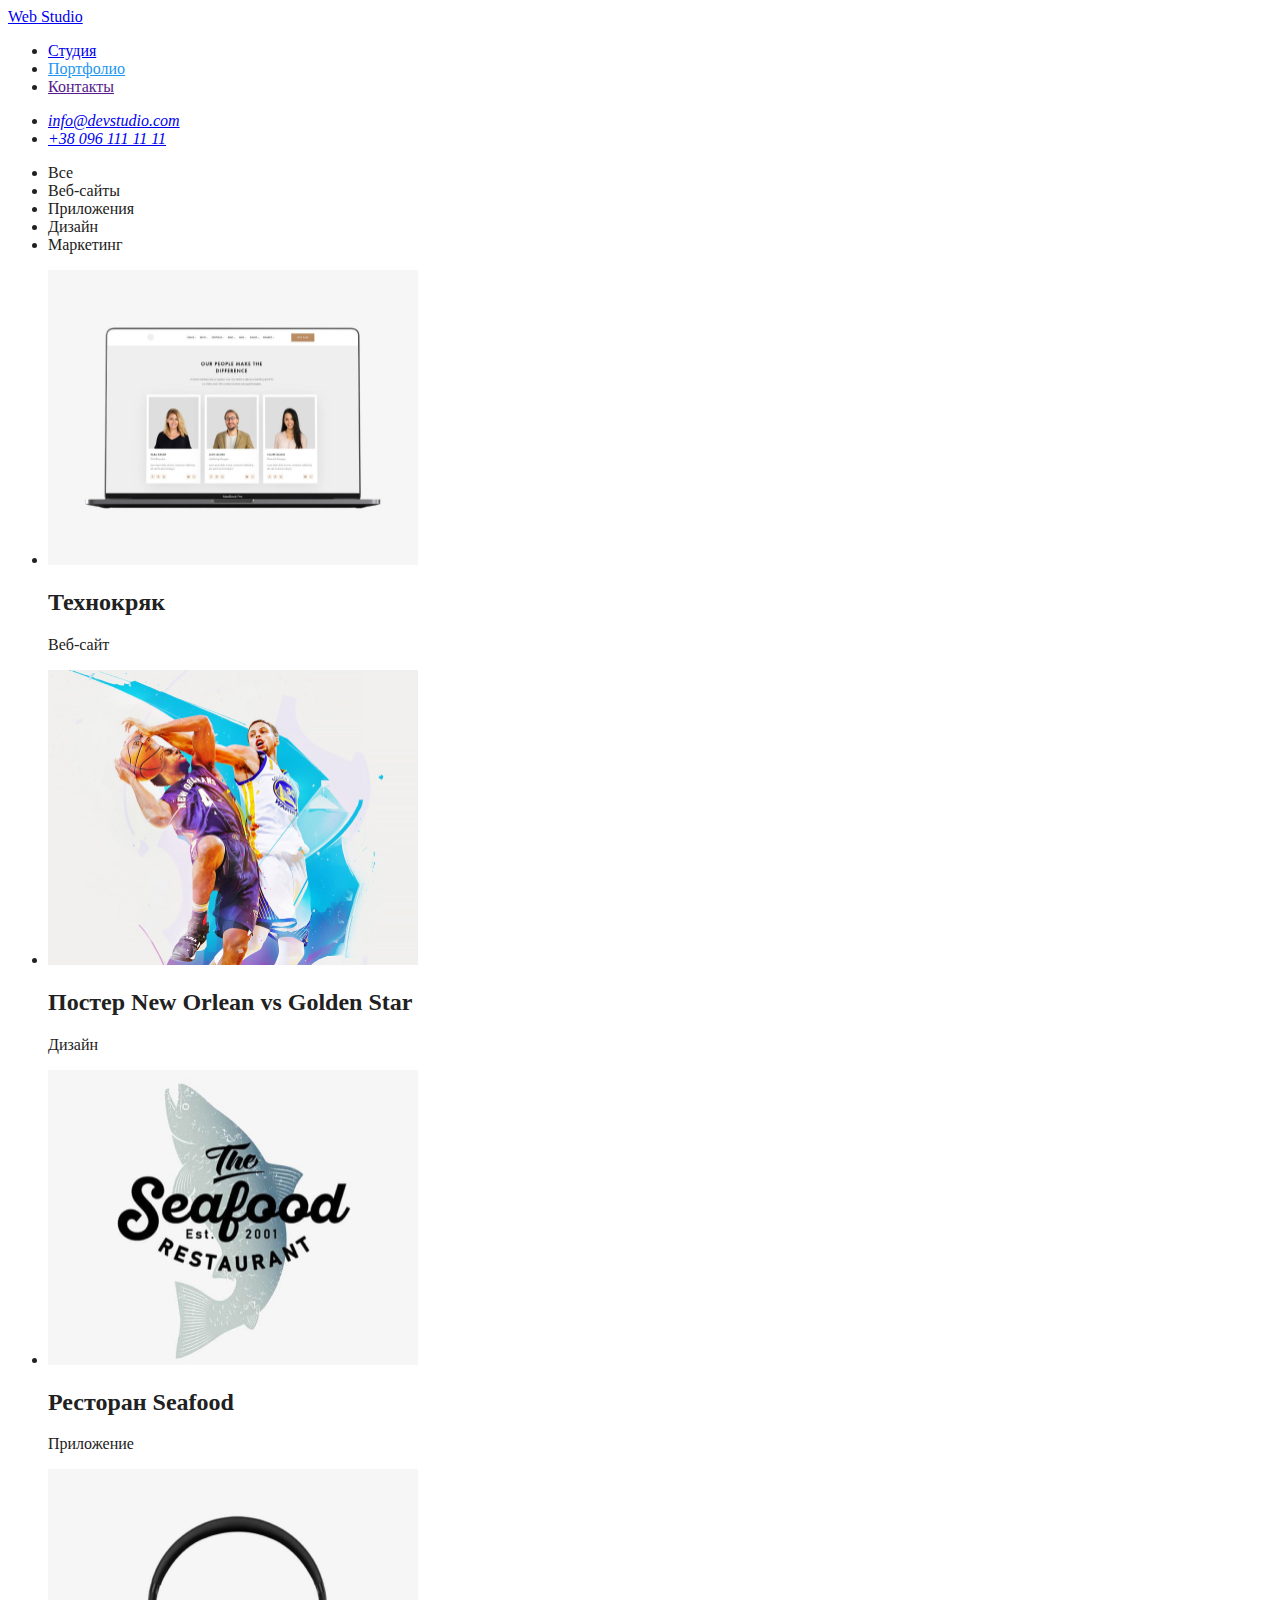
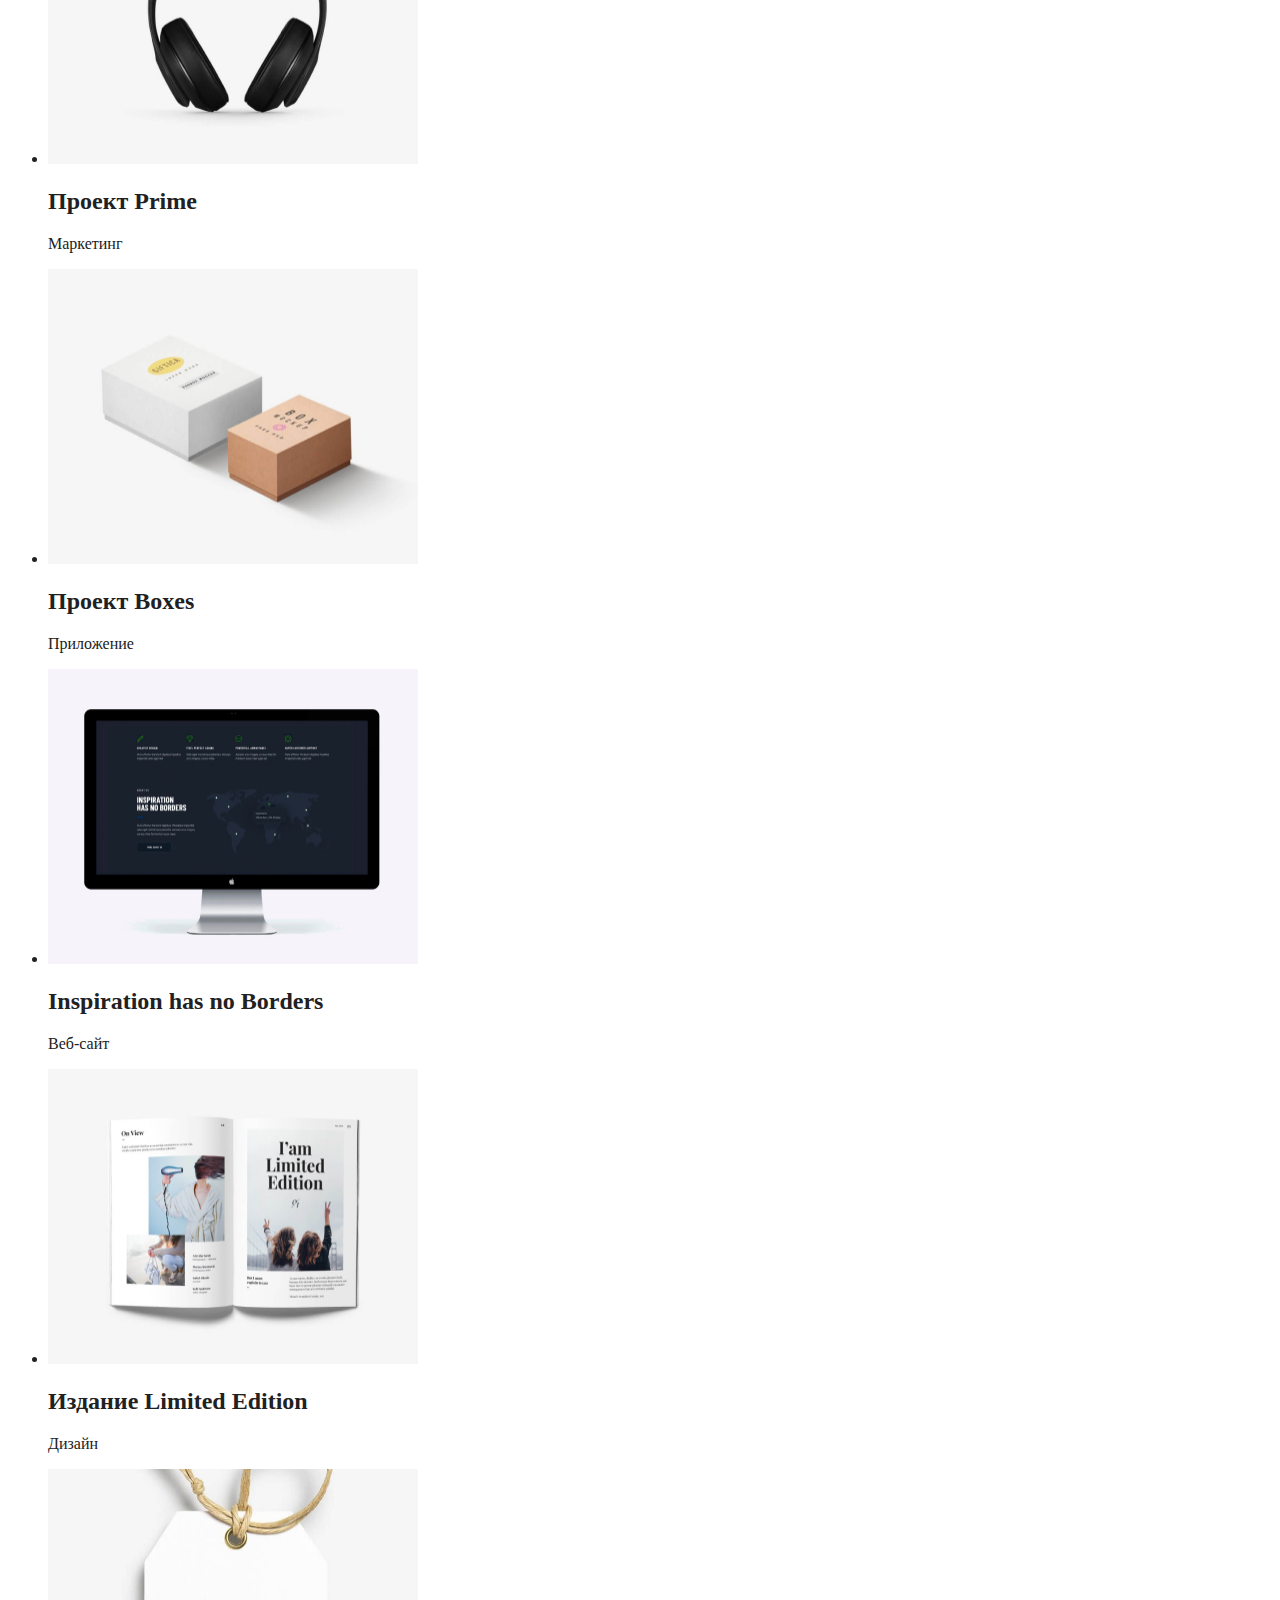
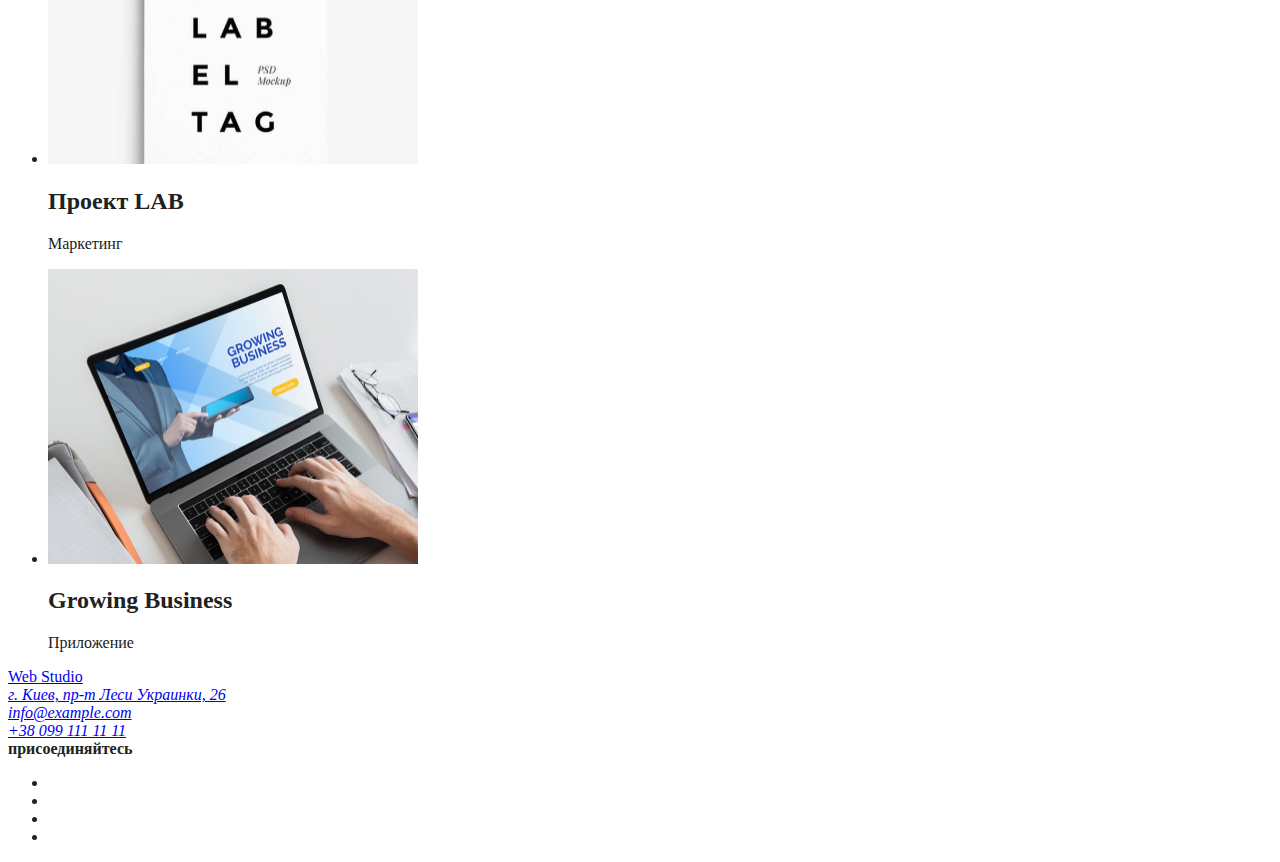
==== portfolio.html @ 93a2eea7 "Внесены изменения в  title head. Определена палитра цветов" ====
<!DOCTYPE html>
<html lang="ru">
  <head>
    <meta charset="UTF-8" />
    <meta name="viewport" content="width=device-width, initial-scale=1.0" />
    <title>Портфолио</title>
    <link rel="stylesheet" href="./css/styles.css" />
  </head>
  <body>
    <!-- Шапка сайта -->
    <header>
      <nav>
        <a href="./index.html" lang="en">Web Studio</a>
        <ul>
          <li>
            <a href="./index.html">Студия</a>
          </li>
          <li>
            <a href="./portfolio.html" class="current">Портфолио</a>
          </li>
          <li>
            <a href="">Контакты</a>
          </li>
        </ul>
      </nav>
      <address>
        <ul>
          <li>
            <a href="mailto:info@devstudio.com">info@devstudio.com</a>
          </li>
          <li>
            <a href="tel:+380961111111">+38 096 111 11 11</a>
          </li>
        </ul>
      </address>
    </header>
    <!-- Оснавная часть -->
    <main>
      <section>
        <!-- Заголовок h1 скрываем с помощью атрибута hidden -->
        <h1 hidden>Портфолио</h1>
        <ul class="button" aria-label="кнопки для сортировки">
          <li class="sort all">Все</li>
          <li class="sort web">Веб-сайты</li>
          <li class="sort app">Приложения</li>
          <li class="sort design">Дизайн</li>
          <li class="sort marketing">Маркетинг</li>
        </ul>
        <ul class="portfolio">
          <li>
            <img
              src="./images/portfolio/project-1.jpg"
              alt="интернет сайт"
              width="370"
              height="295"
            />
            <h2>Технокряк</h2>
            <p>Веб-сайт</p>
          </li>
          <li>
            <img
              src="./images/portfolio/project-2.jpg"
              alt="постер с двумя баскетболистами"
              width="370"
              height="295"
            />
            <h2>Постер <span lang="en">New Orlean vs Golden Star</span></h2>
            <p>Дизайн</p>
          </li>
          <li>
            <img
              src="./images/portfolio/project-3.jpg"
              alt="эмблема ресторана сифуд"
              width="370"
              height="295"
            />
            <h2>Ресторан <span lang="en">Seafood</span></h2>
            <p>Приложение</p>
          </li>
          <li>
            <img
              src="./images/portfolio/project-4.jpg"
              alt="наушники"
              width="370"
              height="295"
            />
            <h2>Проект <span lang="en">Prime</span></h2>
            <p>Маркетинг</p>
          </li>
          <li>
            <img
              src="./images/portfolio/project-5.jpg"
              alt="два разныз коробка"
              width="370"
              height="295"
            />
            <h2>Проект <span lang="en">Boxes</span></h2>
            <p>Приложение</p>
          </li>
          <li>
            <img
              src="./images/portfolio/project-6.jpg"
              alt="монитор с открытой интернет страницей"
              width="370"
              height="295"
            />
            <h2 lang="en">Inspiration has no Borders</h2>
            <p>Веб-сайт</p>
          </li>
          <li>
            <img
              src="./images/portfolio/project-7.jpg"
              alt="открытый журнал"
              width="370"
              height="295"
            />
            <h2>Издание <span lang="en">Limited Edition</span></h2>
            <p>Дизайн</p>
          </li>
          <li>
            <img
              src="./images/portfolio/project-8.jpg"
              alt="фирменная бирка"
              width="370"
              height="295"
            />
            <h2>Проект <span lang="en">LAB</span></h2>
            <p>Маркетинг</p>
          </li>
          <li>
            <img
              src="./images/portfolio/project-9.jpg"
              alt="пользователь просматривает веб-страницу на ноутбуке"
              width="370"
              height="295"
            />
            <h2 lang="en">Growing Business</h2>
            <p>Приложение</p>
          </li>
        </ul>
      </section>
    </main>
    <!-- Подвал сайта -->
    <footer>
      <!-- Контакты, div для дальнейшей стилизации-->
      <div>
        <a href="./index.html" lang="en">Web Studio</a>
        <address>
          <a href="https://goo.gl/maps/9TEdyr7UyNeiwYUK7" target="_blank"
            >г. Киев, пр-т Леси Украинки, 26</a
          ><br />
          <a href="mailto:info@example.com">info@example.com</a><br />
          <a href="tel:+380991111111">+38 099 111 11 11</a>
        </address>
      </div>
      <!-- Социальные сети, div для дальнейшей стилизации -->
      <div>
        <b>присоединяйтесь</b>
        <ul>
          <li>
            <a href="" target="_blank" aria-label="иконка инстаграма"></a>
          </li>
          <li>
            <a href="" target="_blank" aria-label="иконка твитера"></a>
          </li>
          <li>
            <a href="" target="_blank" aria-label="иконка фейсбука"></a>
          </li>
          <li>
            <a href="" target="_blank" aria-label="иконка ликедина"></a>
          </li>
        </ul>
      </div>
    </footer>
  </body>
</html>
---- css/styles.css ----
/* Основной цвет текста color: #212121; */
/* Главный цвет фона   background: #ffffff;*/
/* Цвет акцента фона  background: #2196f3;*/
/* Вторичный цвет текста1 color: #757575;*/
/* Цвет акцента текста  color: #ffffff;
color: #2196f3;*/
/* Цвет акцента текста  color: #ffffff;*/
:root {
  --main-text-color: #212121;
  --main-write-color: #ffffff;
  --text-color: #757575;
  --hover-color: #2196f3;
}

/*  цвет logo color: #000000; */
/* Вторичный цвет фона background: #f5f4fa; 
    цвет наведения background: rgba(47, 48, 58, 0.8); */
/* Цвет вторичный в футере rgba(255, 255, 255, 0.6);
футер background: #2F303A; */

body {
  color: var(--main-text-color);
  background-color: var(--main-write-color);
}
/* ul {
  list-style: none;
}
a {
  text-decoration: none;
} */
/* Эффект подсветки текущей страницы в навигации */
/* Потом переписать с другими классами для перебивки специфичности */
.current {
  color: var(--hover-color);
}
/* Стили для index.html */

/* Стили для portfolio.html */
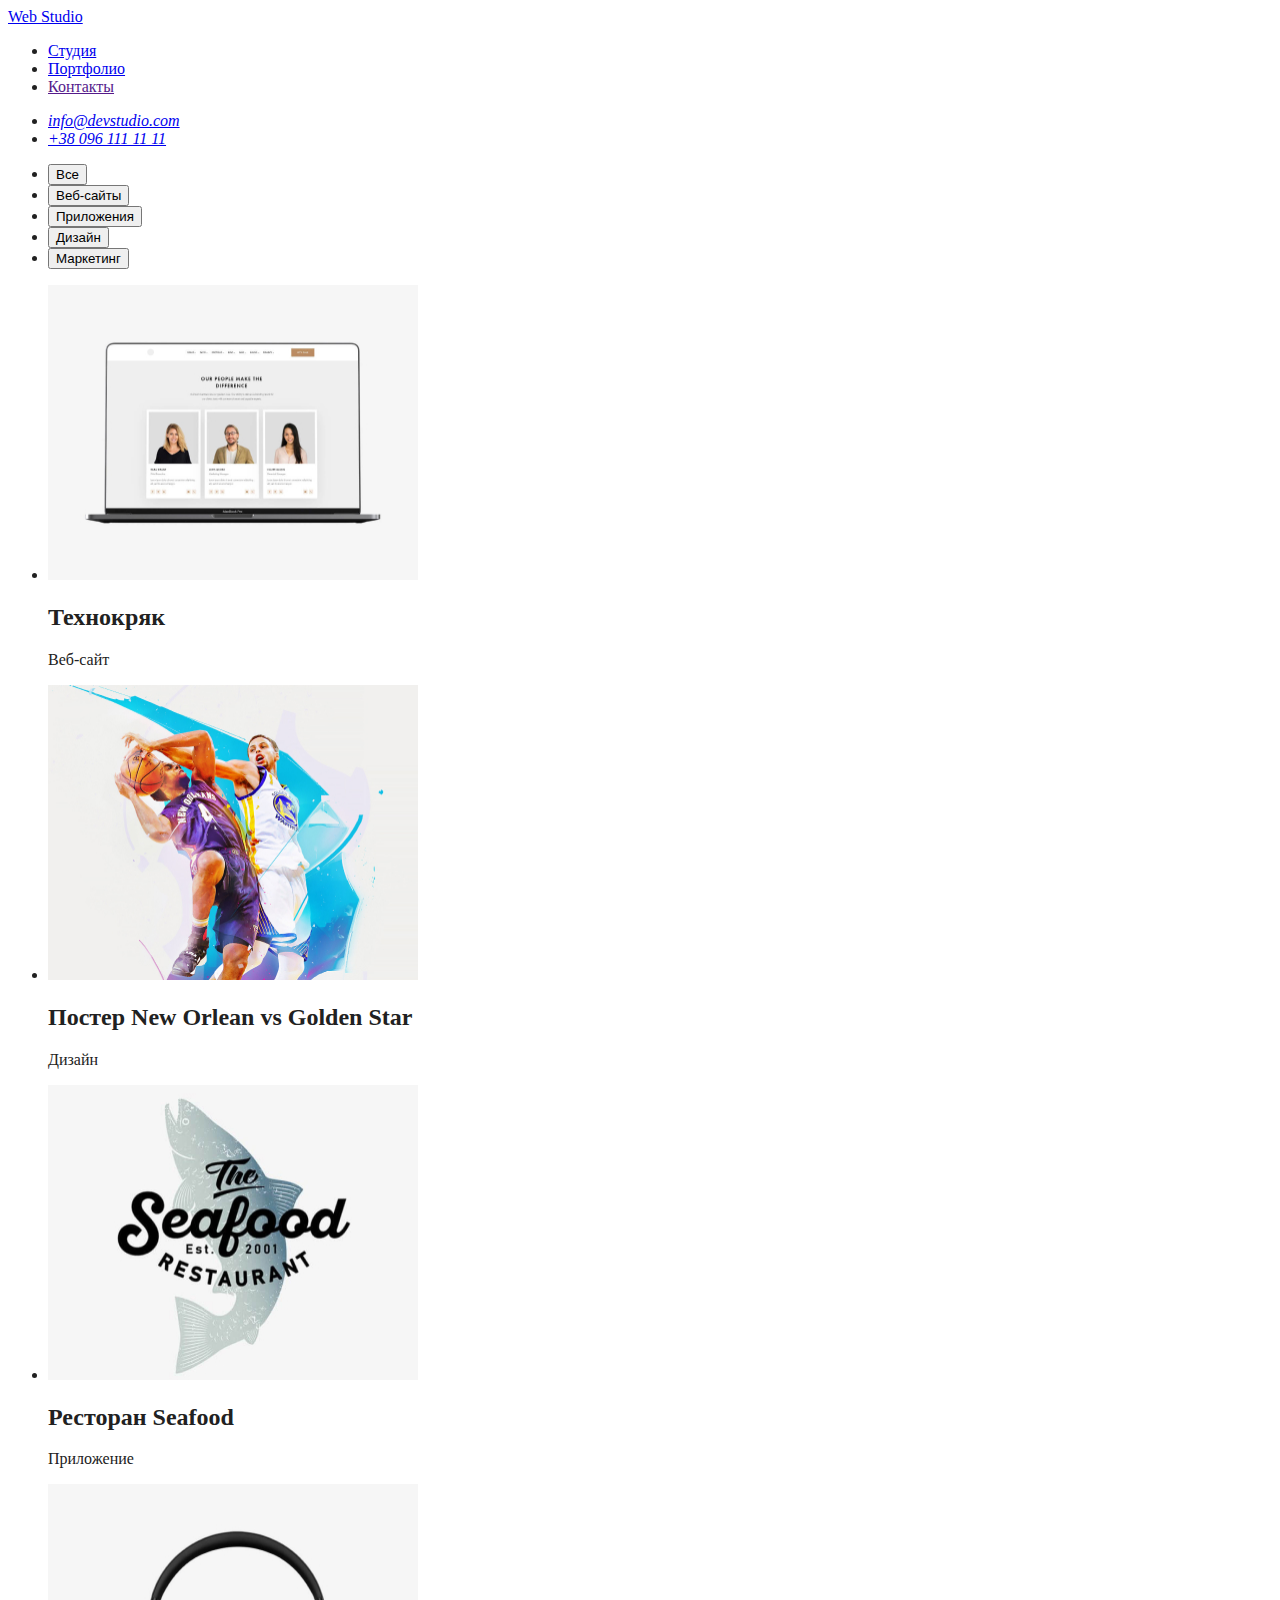
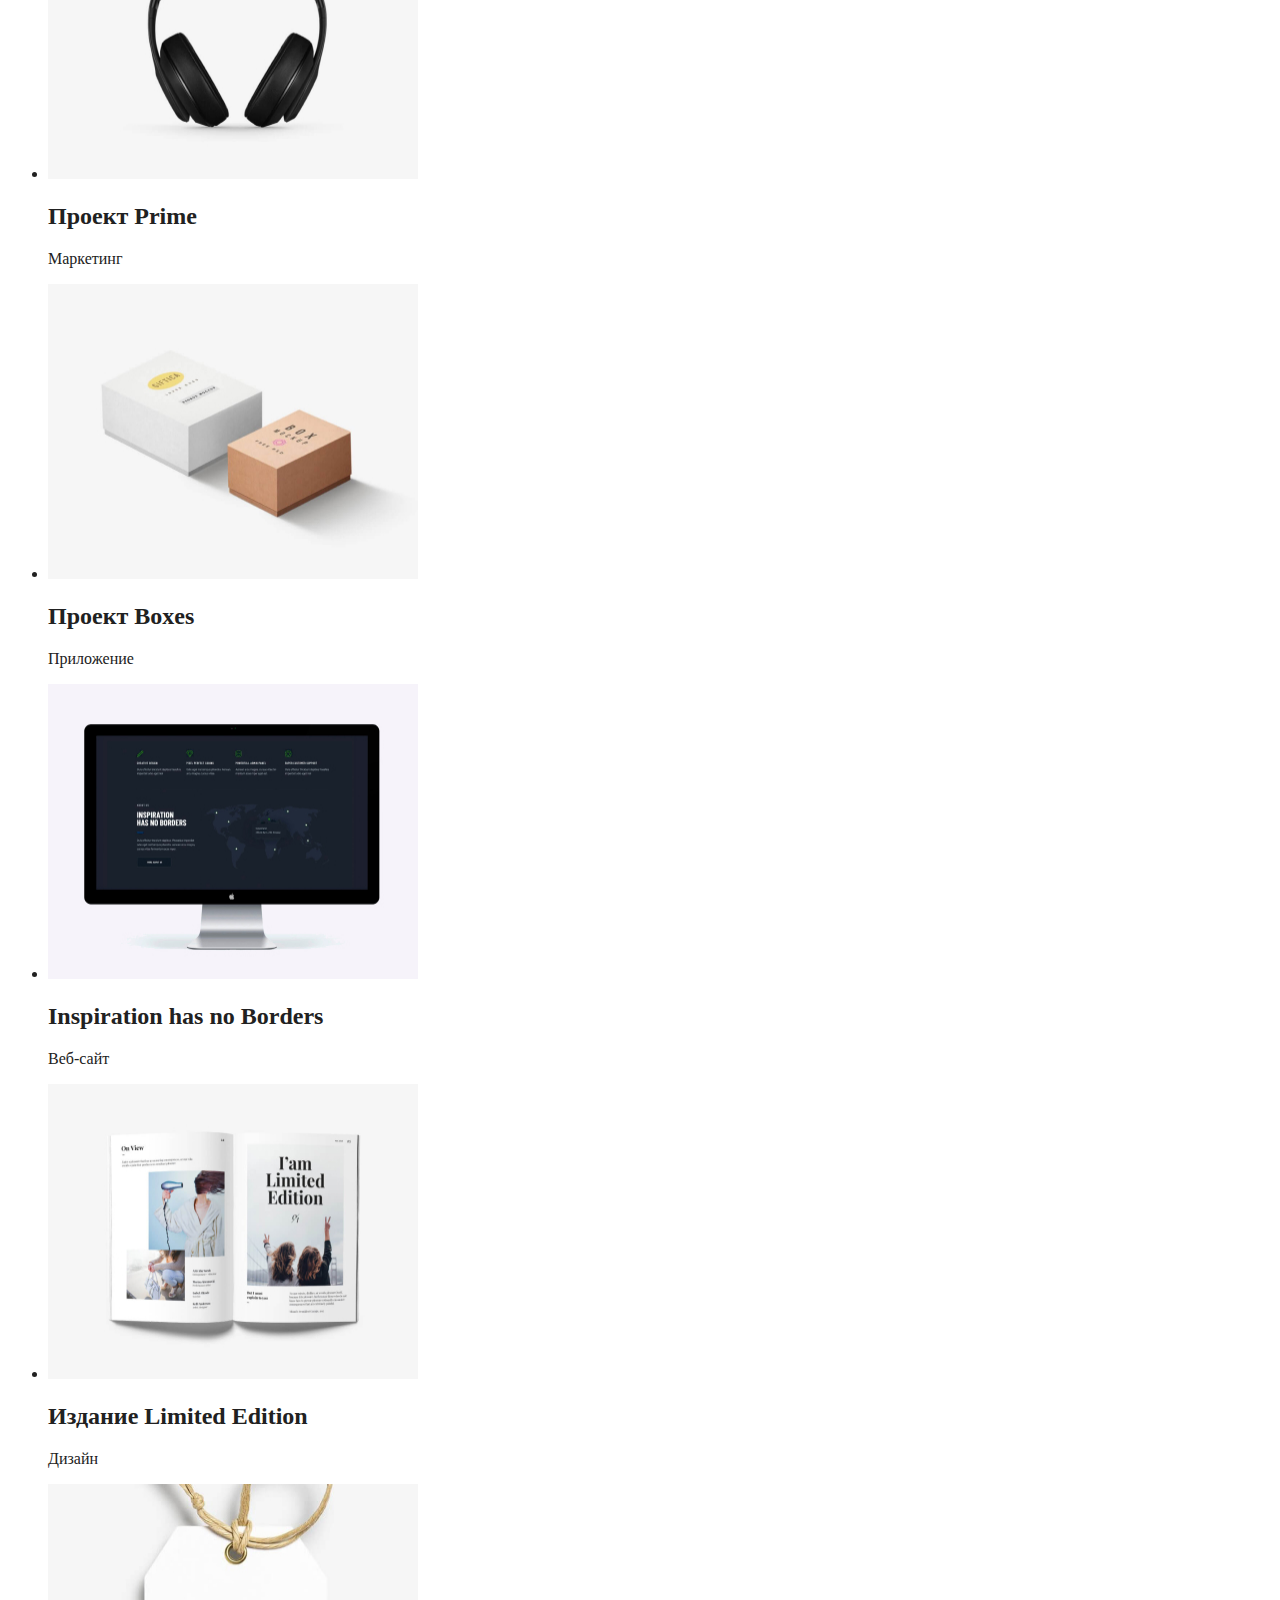
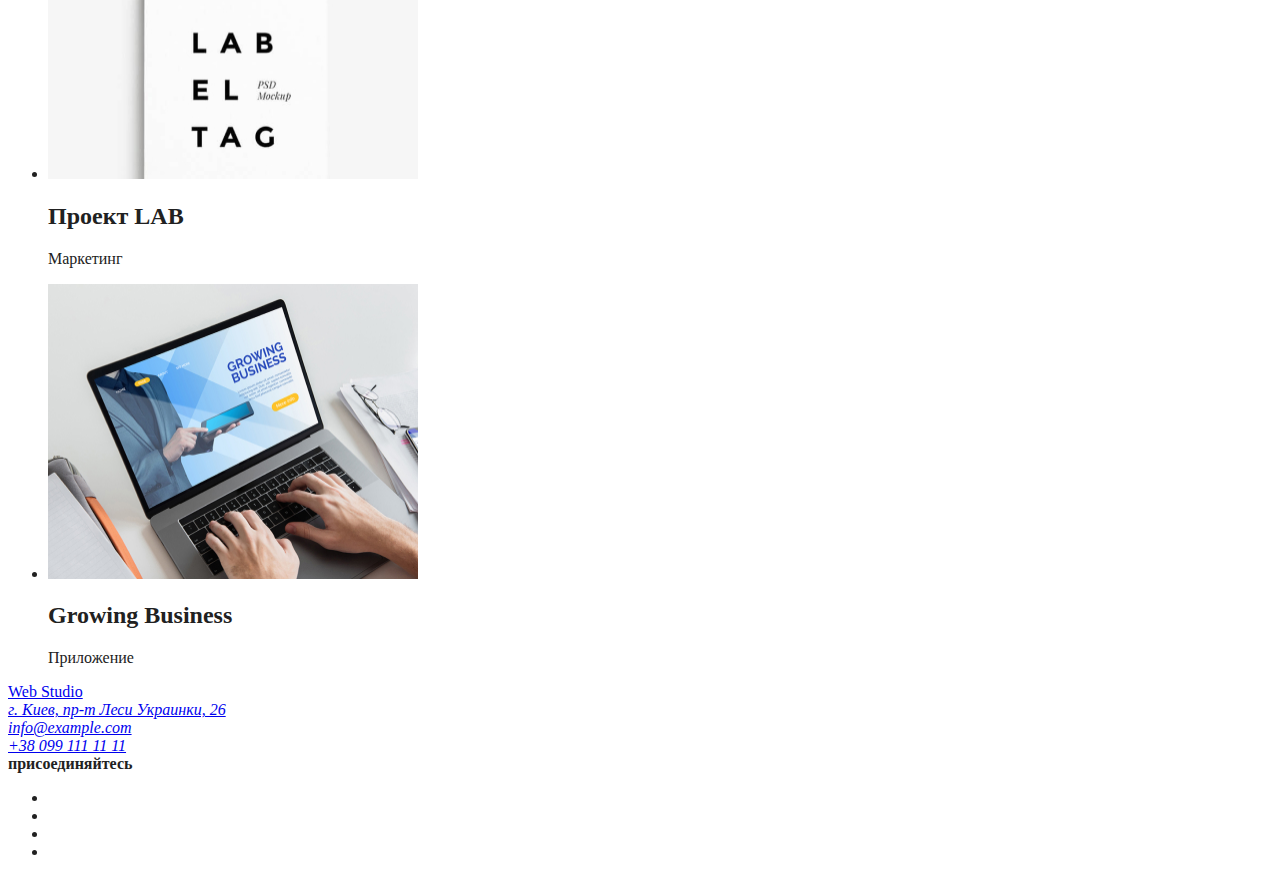
==== commit cb8908df: "Добавлены классы в Портфолио" ====
--- a/portfolio.html
+++ b/portfolio.html
@@ -39,105 +39,121 @@
       <section>
         <!-- Заголовок h1 скрываем с помощью атрибута hidden -->
         <h1 hidden>Портфолио</h1>
-        <ul class="button" aria-label="кнопки для сортировки">
-          <li class="sort all">Все</li>
-          <li class="sort web">Веб-сайты</li>
-          <li class="sort app">Приложения</li>
-          <li class="sort design">Дизайн</li>
-          <li class="sort marketing">Маркетинг</li>
-        </ul>
-        <ul class="portfolio">
-          <li>
-            <img
-              src="./images/portfolio/project-1.jpg"
-              alt="интернет сайт"
-              width="370"
-              height="295"
-            />
-            <h2>Технокряк</h2>
-            <p>Веб-сайт</p>
-          </li>
-          <li>
-            <img
-              src="./images/portfolio/project-2.jpg"
-              alt="постер с двумя баскетболистами"
-              width="370"
-              height="295"
-            />
-            <h2>Постер <span lang="en">New Orlean vs Golden Star</span></h2>
-            <p>Дизайн</p>
-          </li>
-          <li>
-            <img
-              src="./images/portfolio/project-3.jpg"
-              alt="эмблема ресторана сифуд"
-              width="370"
-              height="295"
-            />
-            <h2>Ресторан <span lang="en">Seafood</span></h2>
-            <p>Приложение</p>
-          </li>
-          <li>
-            <img
-              src="./images/portfolio/project-4.jpg"
-              alt="наушники"
-              width="370"
-              height="295"
-            />
-            <h2>Проект <span lang="en">Prime</span></h2>
-            <p>Маркетинг</p>
-          </li>
-          <li>
-            <img
-              src="./images/portfolio/project-5.jpg"
-              alt="два разныз коробка"
-              width="370"
-              height="295"
-            />
-            <h2>Проект <span lang="en">Boxes</span></h2>
-            <p>Приложение</p>
-          </li>
-          <li>
-            <img
-              src="./images/portfolio/project-6.jpg"
-              alt="монитор с открытой интернет страницей"
-              width="370"
-              height="295"
-            />
-            <h2 lang="en">Inspiration has no Borders</h2>
-            <p>Веб-сайт</p>
-          </li>
-          <li>
-            <img
-              src="./images/portfolio/project-7.jpg"
-              alt="открытый журнал"
-              width="370"
-              height="295"
-            />
-            <h2>Издание <span lang="en">Limited Edition</span></h2>
-            <p>Дизайн</p>
-          </li>
-          <li>
-            <img
-              src="./images/portfolio/project-8.jpg"
-              alt="фирменная бирка"
-              width="370"
-              height="295"
-            />
-            <h2>Проект <span lang="en">LAB</span></h2>
-            <p>Маркетинг</p>
-          </li>
-          <li>
-            <img
-              src="./images/portfolio/project-9.jpg"
-              alt="пользователь просматривает веб-страницу на ноутбуке"
-              width="370"
-              height="295"
-            />
-            <h2 lang="en">Growing Business</h2>
-            <p>Приложение</p>
-          </li>
-        </ul>
+        <div class="button">
+          <ul>
+            <li class="button-all"><button>Все</button></li>
+            <li class="button-web"><button>Веб-сайты</button></li>
+            <li class="button-app"><button>Приложения</button></li>
+            <li class="button-design"><button>Дизайн</button></li>
+            <li class="button-marketing"><button>Маркетинг</button></li>
+          </ul>
+        </div>
+        <div class="portfolio">
+          <ul>
+            <li>
+              <img
+                src="./images/portfolio/project-1.jpg"
+                alt="интернет сайт"
+                width="370"
+                height="295"
+              />
+              <h2 class="portfolio-name">Технокряк</h2>
+              <p class="portfolio-web">Веб-сайт</p>
+            </li>
+            <li>
+              <img
+                src="./images/portfolio/project-2.jpg"
+                alt="постер с двумя баскетболистами"
+                width="370"
+                height="295"
+              />
+              <h2 class="portfolio-name">
+                Постер <span lang="en">New Orlean vs Golden Star</span>
+              </h2>
+              <p class="portfolio-design">Дизайн</p>
+            </li>
+            <li>
+              <img
+                src="./images/portfolio/project-3.jpg"
+                alt="эмблема ресторана сифуд"
+                width="370"
+                height="295"
+              />
+              <h2 class="portfolio-name">
+                Ресторан <span lang="en">Seafood</span>
+              </h2>
+              <p class="portfolio-app">Приложение</p>
+            </li>
+            <li>
+              <img
+                src="./images/portfolio/project-4.jpg"
+                alt="наушники"
+                width="370"
+                height="295"
+              />
+              <h2 class="portfolio-name">
+                Проект <span lang="en">Prime</span>
+              </h2>
+              <p class="portfolio-marketing">Маркетинг</p>
+            </li>
+            <li>
+              <img
+                src="./images/portfolio/project-5.jpg"
+                alt="два разныз коробка"
+                width="370"
+                height="295"
+              />
+              <h2 class="portfolio-name">
+                Проект <span lang="en">Boxes</span>
+              </h2>
+              <p class="portfolio-app">Приложение</p>
+            </li>
+            <li>
+              <img
+                src="./images/portfolio/project-6.jpg"
+                alt="монитор с открытой интернет страницей"
+                width="370"
+                height="295"
+              />
+              <h2 lang="en" class="portfolio-name">
+                Inspiration has no Borders
+              </h2>
+              <p class="portfolio-web">Веб-сайт</p>
+            </li>
+            <li>
+              <img
+                src="./images/portfolio/project-7.jpg"
+                alt="открытый журнал"
+                width="370"
+                height="295"
+              />
+              <h2 class="portfolio-name">
+                Издание <span lang="en">Limited Edition</span>
+              </h2>
+              <p class="portfolio-design">Дизайн</p>
+            </li>
+            <li>
+              <img
+                src="./images/portfolio/project-8.jpg"
+                alt="фирменная бирка"
+                width="370"
+                height="295"
+              />
+              <h2 class="portfolio-name">Проект <span lang="en">LAB</span></h2>
+              <p class="portfolio-marketing">Маркетинг</p>
+            </li>
+            <li>
+              <img
+                src="./images/portfolio/project-9.jpg"
+                alt="пользователь просматривает веб-страницу на ноутбуке"
+                width="370"
+                height="295"
+              />
+              <h2 lang="en" class="portfolio-name">Growing Business</h2>
+              <p class="portfolio-app">Приложение</p>
+            </li>
+          </ul>
+        </div>
       </section>
     </main>
     <!-- Подвал сайта -->
--- a/css/styles.css
+++ b/css/styles.css
@@ -19,8 +19,8 @@
 футер background: #2F303A; */
 
 body {
+  background-color: var(--main-write-color);
   color: var(--main-text-color);
-  background-color: var(--main-write-color);
 }
 /* ul {
   list-style: none;
@@ -28,11 +28,52 @@
 a {
   text-decoration: none;
 } */
-/* Эффект подсветки текущей страницы в навигации */
-/* Потом переписать с другими классами для перебивки специфичности */
-.current {
+
+/*                                     Шапка сайта */
+
+/* "Эффект присутствия на странице */
+.nav-link.current {
   color: var(--hover-color);
 }
-/* Стили для index.html */
+/* Accent эффект */
+.nav-link:hover,
+.nav-link:focus {
+  color: var(--hover-color);
+}
+/* Логотип */
+.logo-web {
+  color: #2196f3;
+}
+.black-studio {
+  color: #000000;
+}
+/* Текст */
+.nav-link {
+  color: var(--main-text-color);
+}
 
-/* Стили для portfolio.html */
+.contakt-link:hover,
+.contakt-link:focus {
+  color: var(--hover-color);
+}
+.contakt-link {
+  color: var(--text-color);
+}
+/*                                  Подвал сайта */
+
+.footer {
+  background-color: #2f303a;
+}
+.white-studio {
+  color: #ffffff;
+}
+.address-link {
+  color: var(--main-write-color);
+}
+.address-mail,
+.address-tel {
+  color: rgba(255, 255, 255, 0.6);
+}
+.footer-join-link {
+  color: var(--main-write-color);
+}
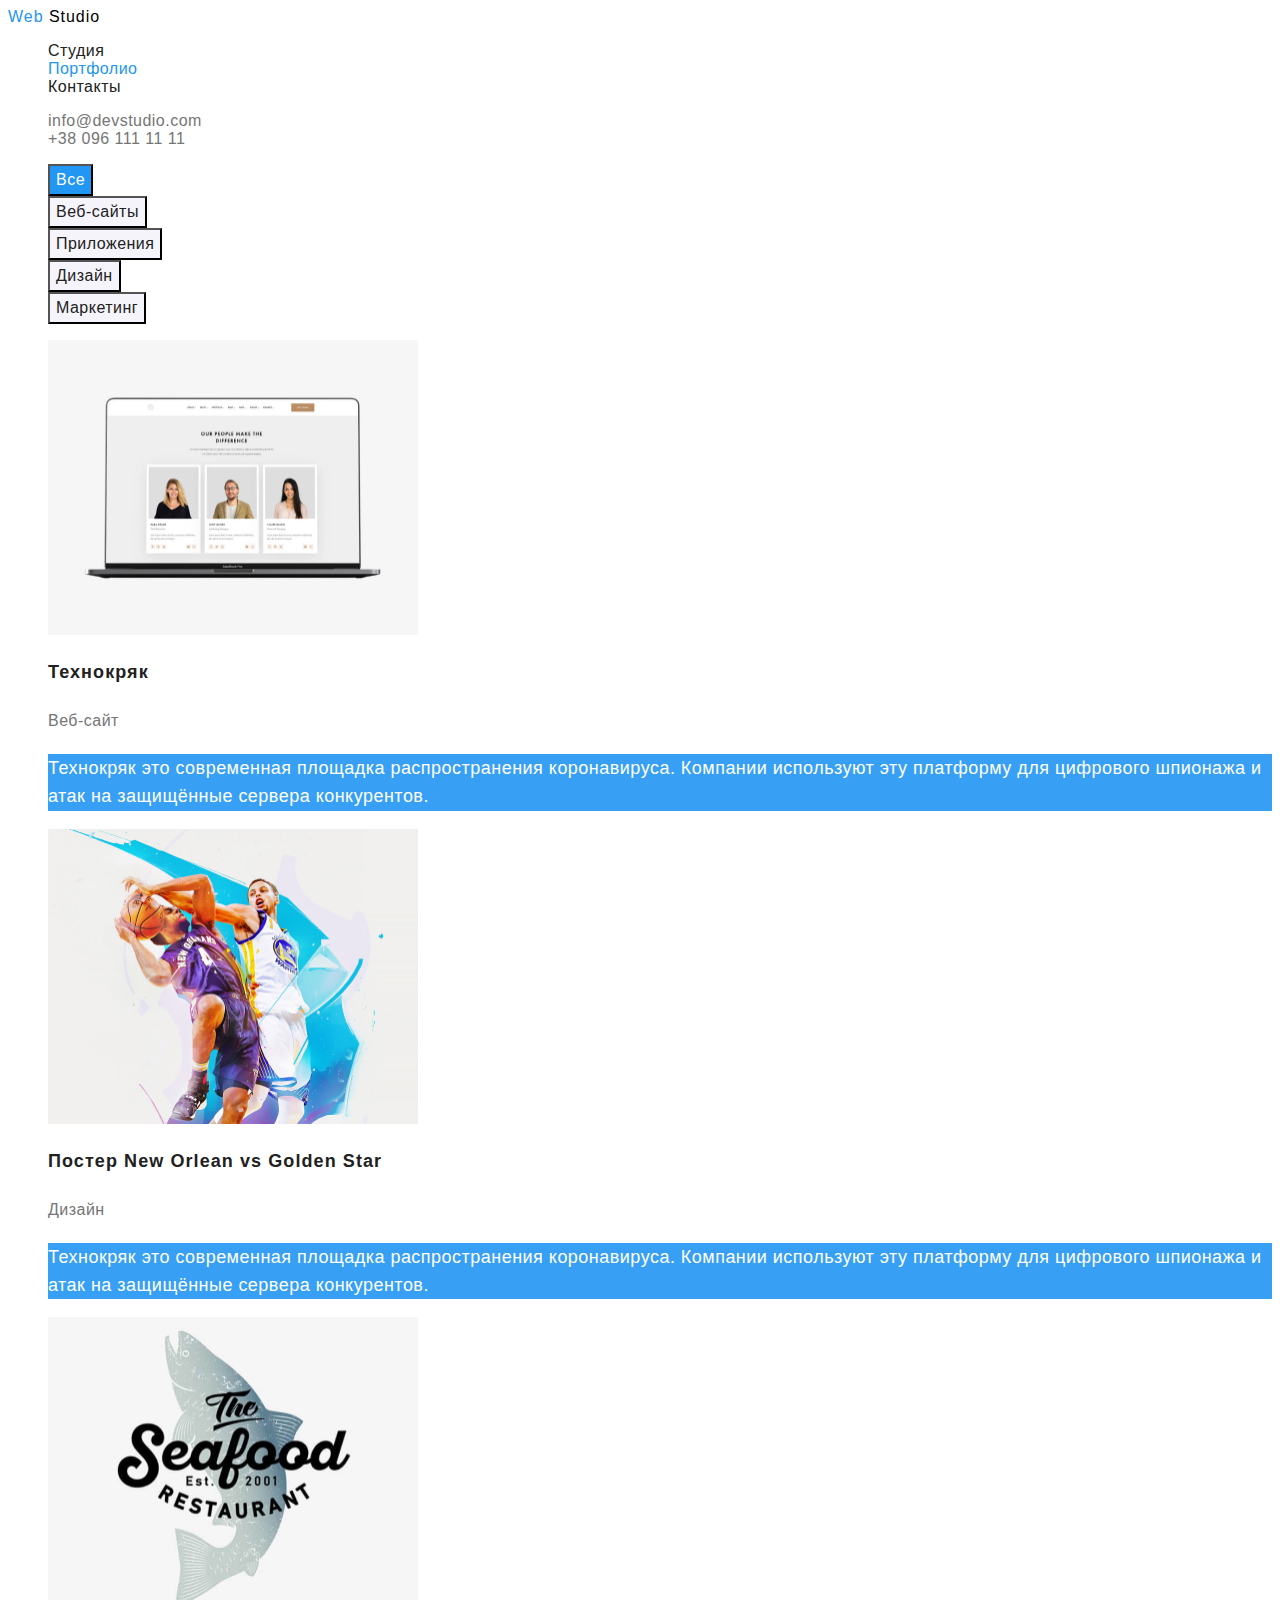
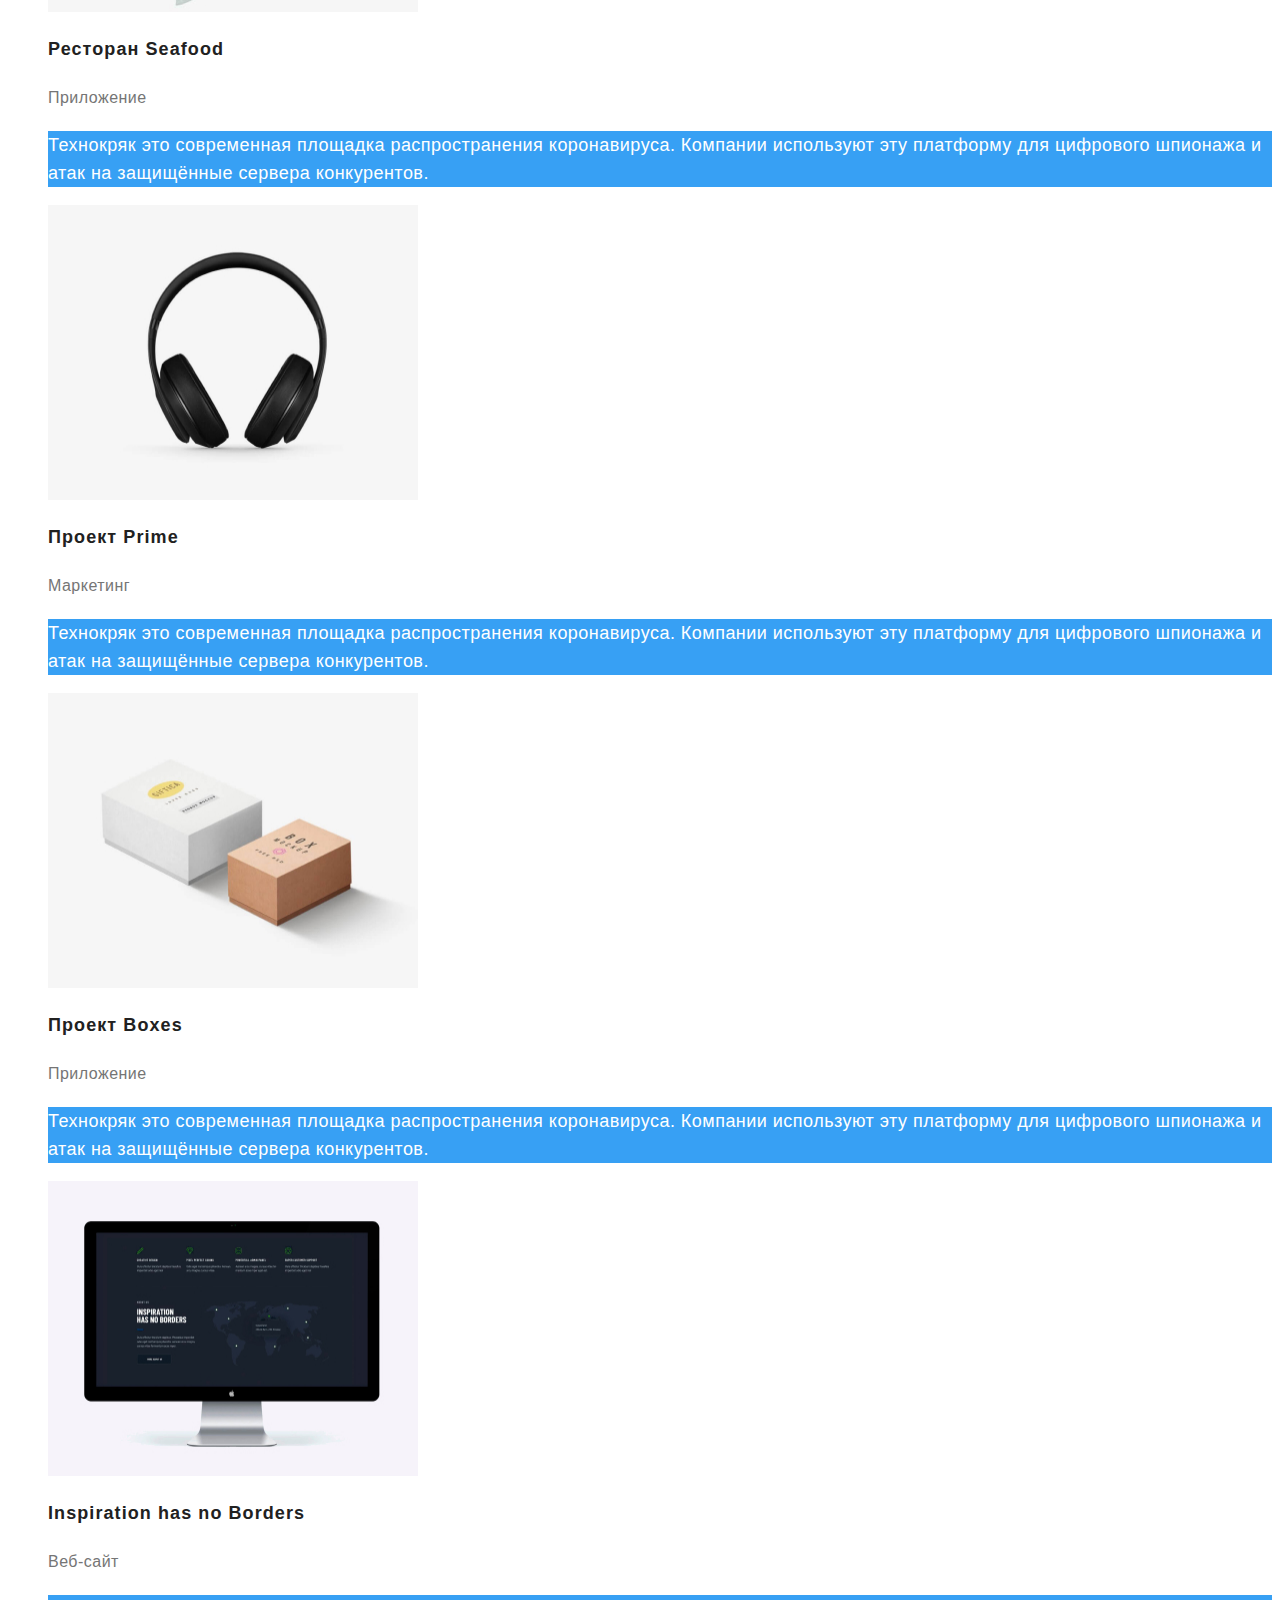
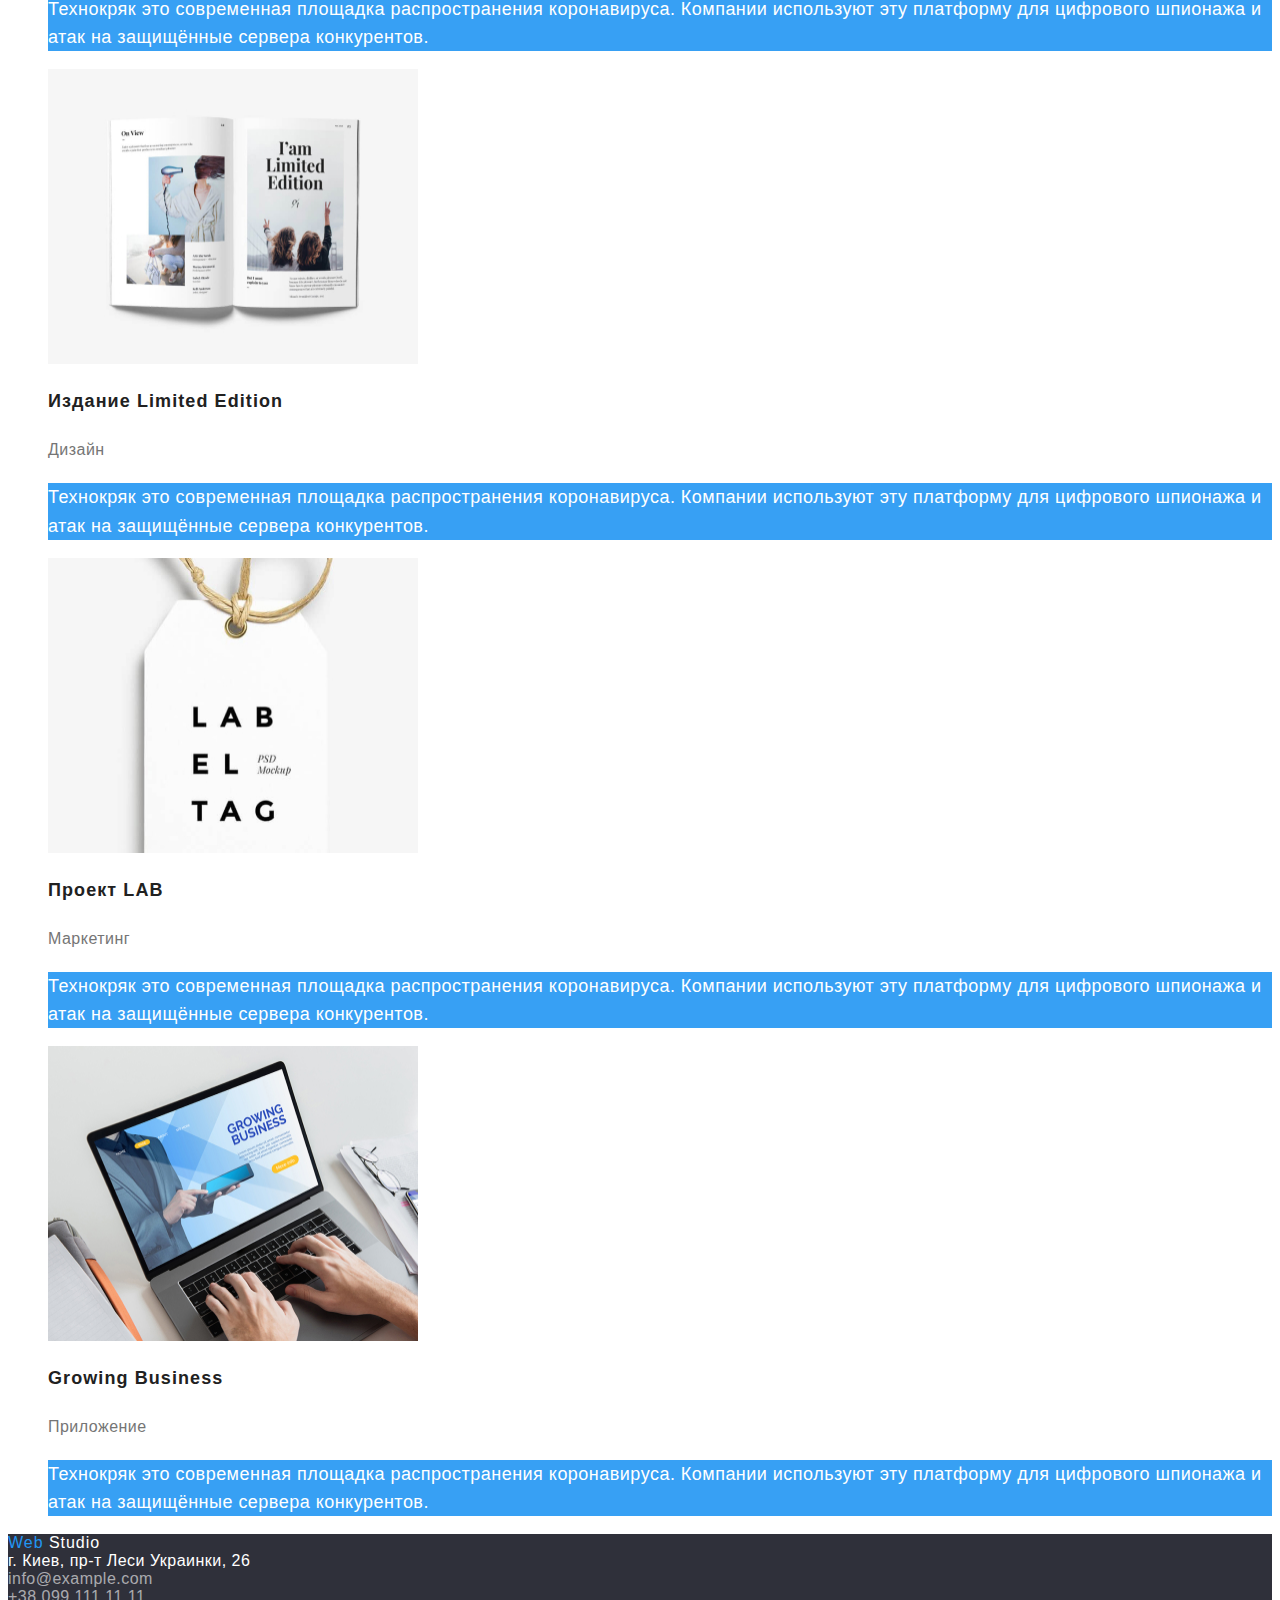
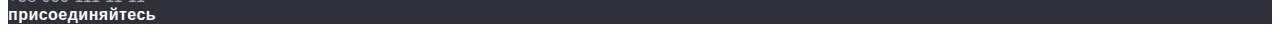
==== commit 5253b301: "Добавлены классы. Прописаны стили до цвета и шрифта на Студия и Портфолио" ====
--- a/portfolio.html
+++ b/portfolio.html
@@ -9,27 +9,36 @@
   <body>
     <!-- Шапка сайта -->
     <header>
-      <nav>
-        <a href="./index.html" lang="en">Web Studio</a>
-        <ul>
-          <li>
-            <a href="./index.html">Студия</a>
-          </li>
-          <li>
-            <a href="./portfolio.html" class="current">Портфолио</a>
-          </li>
-          <li>
-            <a href="">Контакты</a>
+      <nav class="nav">
+        <a href="./index.html" lang="en" class="logo link"
+          ><span class="logo-web">Web</span>
+          <span class="black-studio">Studio</span></a
+        >
+        <ul class="list">
+          <li>
+            <a href="./index.html" class="nav-link link">Студия</a>
+          </li>
+          <li>
+            <a href="./portfolio.html" class="nav-link current link"
+              >Портфолио</a
+            >
+          </li>
+          <li>
+            <a href="" class="nav-link link">Контакты</a>
           </li>
         </ul>
       </nav>
-      <address>
-        <ul>
-          <li>
-            <a href="mailto:info@devstudio.com">info@devstudio.com</a>
-          </li>
-          <li>
-            <a href="tel:+380961111111">+38 096 111 11 11</a>
+      <address class="contakt">
+        <ul class="list">
+          <li>
+            <a href="mailto:info@devstudio.com" class="contakt-link link"
+              >info@devstudio.com</a
+            >
+          </li>
+          <li>
+            <a href="tel:+380961111111" class="contakt-link link"
+              >+38 096 111 11 11</a
+            >
           </li>
         </ul>
       </address>
@@ -39,18 +48,38 @@
       <section>
         <!-- Заголовок h1 скрываем с помощью атрибута hidden -->
         <h1 hidden>Портфолио</h1>
-        <div class="button">
-          <ul>
-            <li class="button-all"><button>Все</button></li>
-            <li class="button-web"><button>Веб-сайты</button></li>
-            <li class="button-app"><button>Приложения</button></li>
-            <li class="button-design"><button>Дизайн</button></li>
-            <li class="button-marketing"><button>Маркетинг</button></li>
+        <div class="filter">
+          <ul class="list">
+            <li>
+              <button type="button" class="filter-button current button-all">
+                Все
+              </button>
+            </li>
+            <li>
+              <button type="button" class="filter-button button-web">
+                Веб-сайты
+              </button>
+            </li>
+            <li>
+              <button type="button" class="filter-button button-app">
+                Приложения
+              </button>
+            </li>
+            <li>
+              <button type="button" class="filter-button button-design">
+                Дизайн
+              </button>
+            </li>
+            <li>
+              <button type="button" class="filter-button button-marketing">
+                Маркетинг
+              </button>
+            </li>
           </ul>
         </div>
         <div class="portfolio">
-          <ul>
-            <li>
+          <ul class="list">
+            <li class="portfolio-item">
               <img
                 src="./images/portfolio/project-1.jpg"
                 alt="интернет сайт"
@@ -59,8 +88,13 @@
               />
               <h2 class="portfolio-name">Технокряк</h2>
               <p class="portfolio-web">Веб-сайт</p>
-            </li>
-            <li>
+              <p class="portfolio-about">
+                Технокряк это современная площадка распространения коронавируса.
+                Компании используют эту платформу для цифрового шпионажа и атак
+                на защищённые сервера конкурентов.
+              </p>
+            </li>
+            <li class="portfolio-item">
               <img
                 src="./images/portfolio/project-2.jpg"
                 alt="постер с двумя баскетболистами"
@@ -71,8 +105,13 @@
                 Постер <span lang="en">New Orlean vs Golden Star</span>
               </h2>
               <p class="portfolio-design">Дизайн</p>
-            </li>
-            <li>
+              <p class="portfolio-about">
+                Технокряк это современная площадка распространения коронавируса.
+                Компании используют эту платформу для цифрового шпионажа и атак
+                на защищённые сервера конкурентов.
+              </p>
+            </li>
+            <li class="portfolio-item">
               <img
                 src="./images/portfolio/project-3.jpg"
                 alt="эмблема ресторана сифуд"
@@ -83,8 +122,13 @@
                 Ресторан <span lang="en">Seafood</span>
               </h2>
               <p class="portfolio-app">Приложение</p>
-            </li>
-            <li>
+              <p class="portfolio-about">
+                Технокряк это современная площадка распространения коронавируса.
+                Компании используют эту платформу для цифрового шпионажа и атак
+                на защищённые сервера конкурентов.
+              </p>
+            </li>
+            <li class="portfolio-item">
               <img
                 src="./images/portfolio/project-4.jpg"
                 alt="наушники"
@@ -95,11 +139,16 @@
                 Проект <span lang="en">Prime</span>
               </h2>
               <p class="portfolio-marketing">Маркетинг</p>
-            </li>
-            <li>
+              <p class="portfolio-about">
+                Технокряк это современная площадка распространения коронавируса.
+                Компании используют эту платформу для цифрового шпионажа и атак
+                на защищённые сервера конкурентов.
+              </p>
+            </li>
+            <li class="portfolio-item">
               <img
                 src="./images/portfolio/project-5.jpg"
-                alt="два разныз коробка"
+                alt="два разных коробка"
                 width="370"
                 height="295"
               />
@@ -107,8 +156,13 @@
                 Проект <span lang="en">Boxes</span>
               </h2>
               <p class="portfolio-app">Приложение</p>
-            </li>
-            <li>
+              <p class="portfolio-about">
+                Технокряк это современная площадка распространения коронавируса.
+                Компании используют эту платформу для цифрового шпионажа и атак
+                на защищённые сервера конкурентов.
+              </p>
+            </li>
+            <li class="portfolio-item">
               <img
                 src="./images/portfolio/project-6.jpg"
                 alt="монитор с открытой интернет страницей"
@@ -119,8 +173,13 @@
                 Inspiration has no Borders
               </h2>
               <p class="portfolio-web">Веб-сайт</p>
-            </li>
-            <li>
+              <p class="portfolio-about">
+                Технокряк это современная площадка распространения коронавируса.
+                Компании используют эту платформу для цифрового шпионажа и атак
+                на защищённые сервера конкурентов.
+              </p>
+            </li>
+            <li class="portfolio-item">
               <img
                 src="./images/portfolio/project-7.jpg"
                 alt="открытый журнал"
@@ -131,8 +190,13 @@
                 Издание <span lang="en">Limited Edition</span>
               </h2>
               <p class="portfolio-design">Дизайн</p>
-            </li>
-            <li>
+              <p class="portfolio-about">
+                Технокряк это современная площадка распространения коронавируса.
+                Компании используют эту платформу для цифрового шпионажа и атак
+                на защищённые сервера конкурентов.
+              </p>
+            </li>
+            <li class="portfolio-item">
               <img
                 src="./images/portfolio/project-8.jpg"
                 alt="фирменная бирка"
@@ -141,8 +205,13 @@
               />
               <h2 class="portfolio-name">Проект <span lang="en">LAB</span></h2>
               <p class="portfolio-marketing">Маркетинг</p>
-            </li>
-            <li>
+              <p class="portfolio-about">
+                Технокряк это современная площадка распространения коронавируса.
+                Компании используют эту платформу для цифрового шпионажа и атак
+                на защищённые сервера конкурентов.
+              </p>
+            </li>
+            <li class="portfolio-item">
               <img
                 src="./images/portfolio/project-9.jpg"
                 alt="пользователь просматривает веб-страницу на ноутбуке"
@@ -151,28 +220,45 @@
               />
               <h2 lang="en" class="portfolio-name">Growing Business</h2>
               <p class="portfolio-app">Приложение</p>
+              <p class="portfolio-about">
+                Технокряк это современная площадка распространения коронавируса.
+                Компании используют эту платформу для цифрового шпионажа и атак
+                на защищённые сервера конкурентов.
+              </p>
             </li>
           </ul>
         </div>
       </section>
     </main>
     <!-- Подвал сайта -->
-    <footer>
+    <footer class="footer">
       <!-- Контакты, div для дальнейшей стилизации-->
       <div>
-        <a href="./index.html" lang="en">Web Studio</a>
-        <address>
-          <a href="https://goo.gl/maps/9TEdyr7UyNeiwYUK7" target="_blank"
+        <a href="./index.html" lang="en" class="logo link"
+          ><span class="logo-web">Web</span>
+          <span class="white-studio">Studio</span></a
+        >
+        <address class="address">
+          <a
+            href="https://goo.gl/maps/9TEdyr7UyNeiwYUK7"
+            target="_blank"
+            class="address-link accent-link link"
             >г. Киев, пр-т Леси Украинки, 26</a
           ><br />
-          <a href="mailto:info@example.com">info@example.com</a><br />
-          <a href="tel:+380991111111">+38 099 111 11 11</a>
+          <a
+            href="mailto:info@example.com"
+            class="address-mail accent-link link"
+            >info@example.com</a
+          ><br />
+          <a href="tel:+380991111111" class="address-tel accent-link link"
+            >+38 099 111 11 11</a
+          >
         </address>
       </div>
       <!-- Социальные сети, div для дальнейшей стилизации -->
       <div>
-        <b>присоединяйтесь</b>
-        <ul>
+        <b class="footer-join">присоединяйтесь</b>
+        <ul class="list">
           <li>
             <a href="" target="_blank" aria-label="иконка инстаграма"></a>
           </li>
--- a/css/styles.css
+++ b/css/styles.css
@@ -1,35 +1,31 @@
-/* Основной цвет текста color: #212121; */
-/* Главный цвет фона   background: #ffffff;*/
-/* Цвет акцента фона  background: #2196f3;*/
-/* Вторичный цвет текста1 color: #757575;*/
-/* Цвет акцента текста  color: #ffffff;
-color: #2196f3;*/
-/* Цвет акцента текста  color: #ffffff;*/
 :root {
-  --main-text-color: #212121;
+  --main-title-color: #212121;
   --main-write-color: #ffffff;
   --text-color: #757575;
   --hover-color: #2196f3;
-}
-
-/*  цвет logo color: #000000; */
-/* Вторичный цвет фона background: #f5f4fa; 
-    цвет наведения background: rgba(47, 48, 58, 0.8); */
-/* Цвет вторичный в футере rgba(255, 255, 255, 0.6);
-футер background: #2F303A; */
+  --background-color: #f5f4fa;
+}
+
+/* Цвет вторичный в футере  на иконках rgba(255, 255, 255, 0.6); */
 
 body {
+  font-family: 'Roboto', sans-serif;
+
+  letter-spacing: 0.03em;
+
   background-color: var(--main-write-color);
-  color: var(--main-text-color);
-}
-/* ul {
+  color: var(--main-title-color);
+}
+/* Убираем точки в списках */
+.list {
   list-style: none;
 }
-a {
+/* Убираем подчеркивание в ссылках */
+.link {
   text-decoration: none;
-} */
-
-/*                                     Шапка сайта */
+}
+
+/*                                       Шапка сайта */
 
 /* "Эффект присутствия на странице */
 .nav-link.current {
@@ -41,6 +37,10 @@
   color: var(--hover-color);
 }
 /* Логотип */
+.logo {
+  font-family: 'Raleway', sans-serif;
+  letter-spacing: 0.06em;
+}
 .logo-web {
   color: #2196f3;
 }
@@ -49,7 +49,7 @@
 }
 /* Текст */
 .nav-link {
-  color: var(--main-text-color);
+  color: var(--main-title-color);
 }
 
 .contakt-link:hover,
@@ -57,9 +57,140 @@
   color: var(--hover-color);
 }
 .contakt-link {
-  color: var(--text-color);
-}
-/*                                  Подвал сайта */
+  font-style: normal;
+
+  color: var(--text-color);
+}
+/*                                            Основной контент */
+
+/* Hero */
+/* Зададим временный фон,чтобы было видно текст */
+.hero {
+  background-color: var(--text-color);
+}
+.hero-title {
+  font-weight: 900;
+  font-size: 44px;
+  line-height: 1.36;
+  text-align: center;
+  letter-spacing: 0.06em;
+  text-transform: uppercase;
+
+  color: var(--main-write-color);
+}
+.hero-button {
+  /* Прописываем заново стили,т.к. button имеет свои */
+  font-family: 'Roboto', sans-serif;
+  font-weight: 700;
+  font-size: 16px;
+  line-height: 1.88;
+  letter-spacing: 0.06em;
+
+  background-color: var(--hover-color);
+  color: var(--main-write-color);
+}
+/* Секция О нас */
+.about-name {
+  font-size: 14px;
+  line-height: 1.14;
+  text-transform: uppercase;
+}
+.about-description {
+  font-weight: 400;
+  font-size: 14px;
+  line-height: 1.71;
+
+  color: var(--text-color);
+}
+/* Чем занимаемся секция */
+
+.offer-title {
+  font-size: 36px;
+  line-height: 1.17;
+  text-align: center;
+}
+
+.offer-name {
+  font-weight: 700;
+  font-size: 14px;
+  line-height: 1.14;
+  text-align: center;
+  text-transform: uppercase;
+
+  /* Зададим временный фон,чтобы было видно текст */
+  background-color: rgba(47, 48, 58, 0.8);
+  color: var(--main-write-color);
+}
+/* Секция Наша команда */
+.team-title {
+  font-size: 36px;
+  line-height: 1.17;
+  text-align: center;
+}
+.team-name {
+  font-weight: 500;
+  font-size: 16px;
+  line-height: 1.19;
+  text-align: center;
+}
+.team-position {
+  font-size: 16px;
+  line-height: 1.19;
+  text-align: center;
+
+  color: var(--text-color);
+}
+/* Секция Постоянные клиенты */
+.customers-title {
+  font-size: 36px;
+  line-height: 1.17;
+  text-align: center;
+}
+/* Секция Портфолио */
+.filter-button:hover,
+.filter-button:focus {
+  background-color: var(--hover-color);
+  color: var(--main-write-color);
+}
+.filter-button.current {
+  background-color: var(--hover-color);
+  color: var(--main-write-color);
+}
+
+.filter-button {
+  /* Прописываем заново стили,т.к. button имеет свои */
+  font-family: 'Roboto', sans-serif;
+  font-weight: 500;
+  font-size: 16px;
+  line-height: 1.63;
+  letter-spacing: 0.03em;
+
+  background-color: var(--background-color);
+  color: var(--main-title-color);
+}
+.portfolio-name {
+  font-size: 18px;
+  line-height: 2;
+  letter-spacing: 0.06em;
+}
+.portfolio-web,
+.portfolio-design,
+.portfolio-app,
+.portfolio-marketing {
+  font-size: 16px;
+  line-height: 1.88;
+
+  color: var(--text-color);
+}
+.portfolio-about {
+  font-size: 18px;
+  line-height: 1.56;
+
+  /* Добавляем фон временно для видимости текста */
+  background: rgba(33, 150, 243, 0.9);
+  color: var(--main-write-color);
+}
+/*                                             Подвал сайта */
 
 .footer {
   background-color: #2f303a;
@@ -68,12 +199,20 @@
   color: #ffffff;
 }
 .address-link {
+  font-style: normal;
+
   color: var(--main-write-color);
 }
 .address-mail,
 .address-tel {
+  font-style: normal;
+
   color: rgba(255, 255, 255, 0.6);
 }
-.footer-join-link {
-  color: var(--main-write-color);
-}
+.footer-join {
+  color: var(--main-write-color);
+}
+.accent-link:hover,
+.accent-link:focus {
+  color: var(--hover-color);
+}
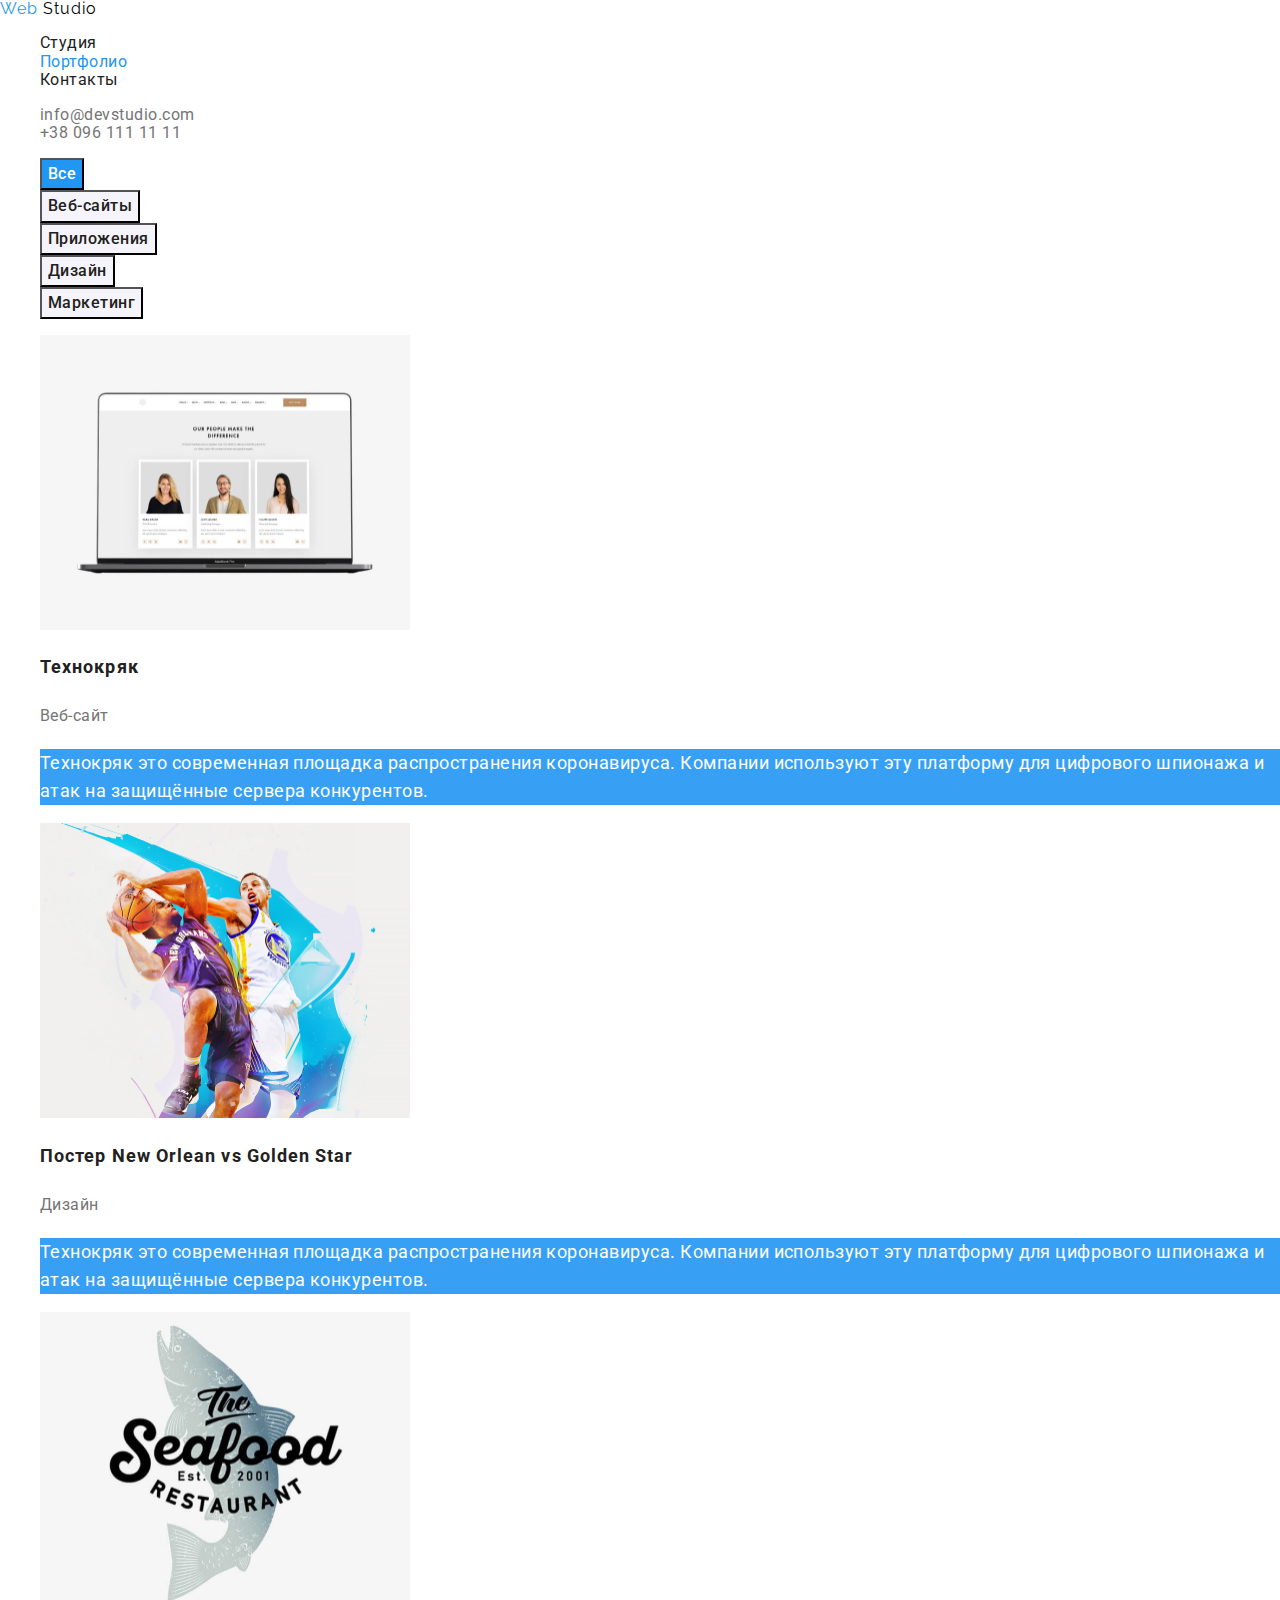
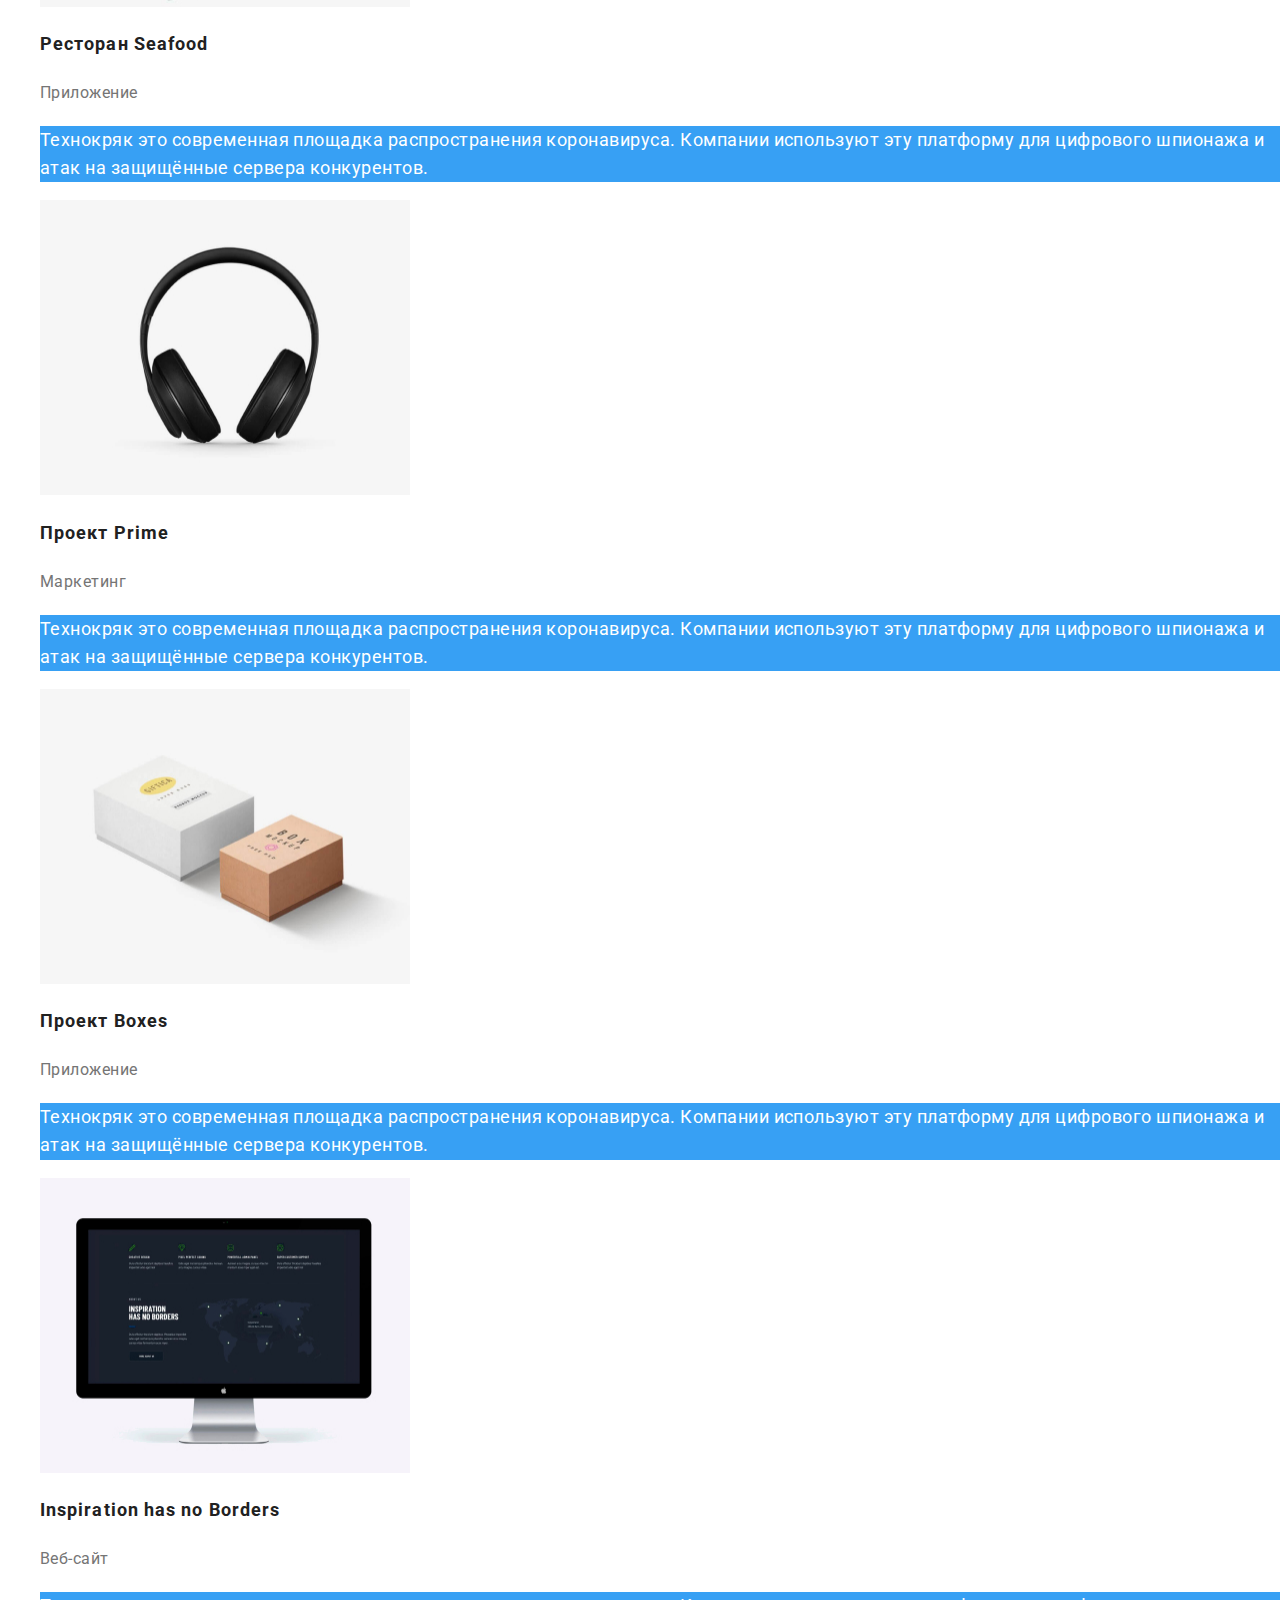
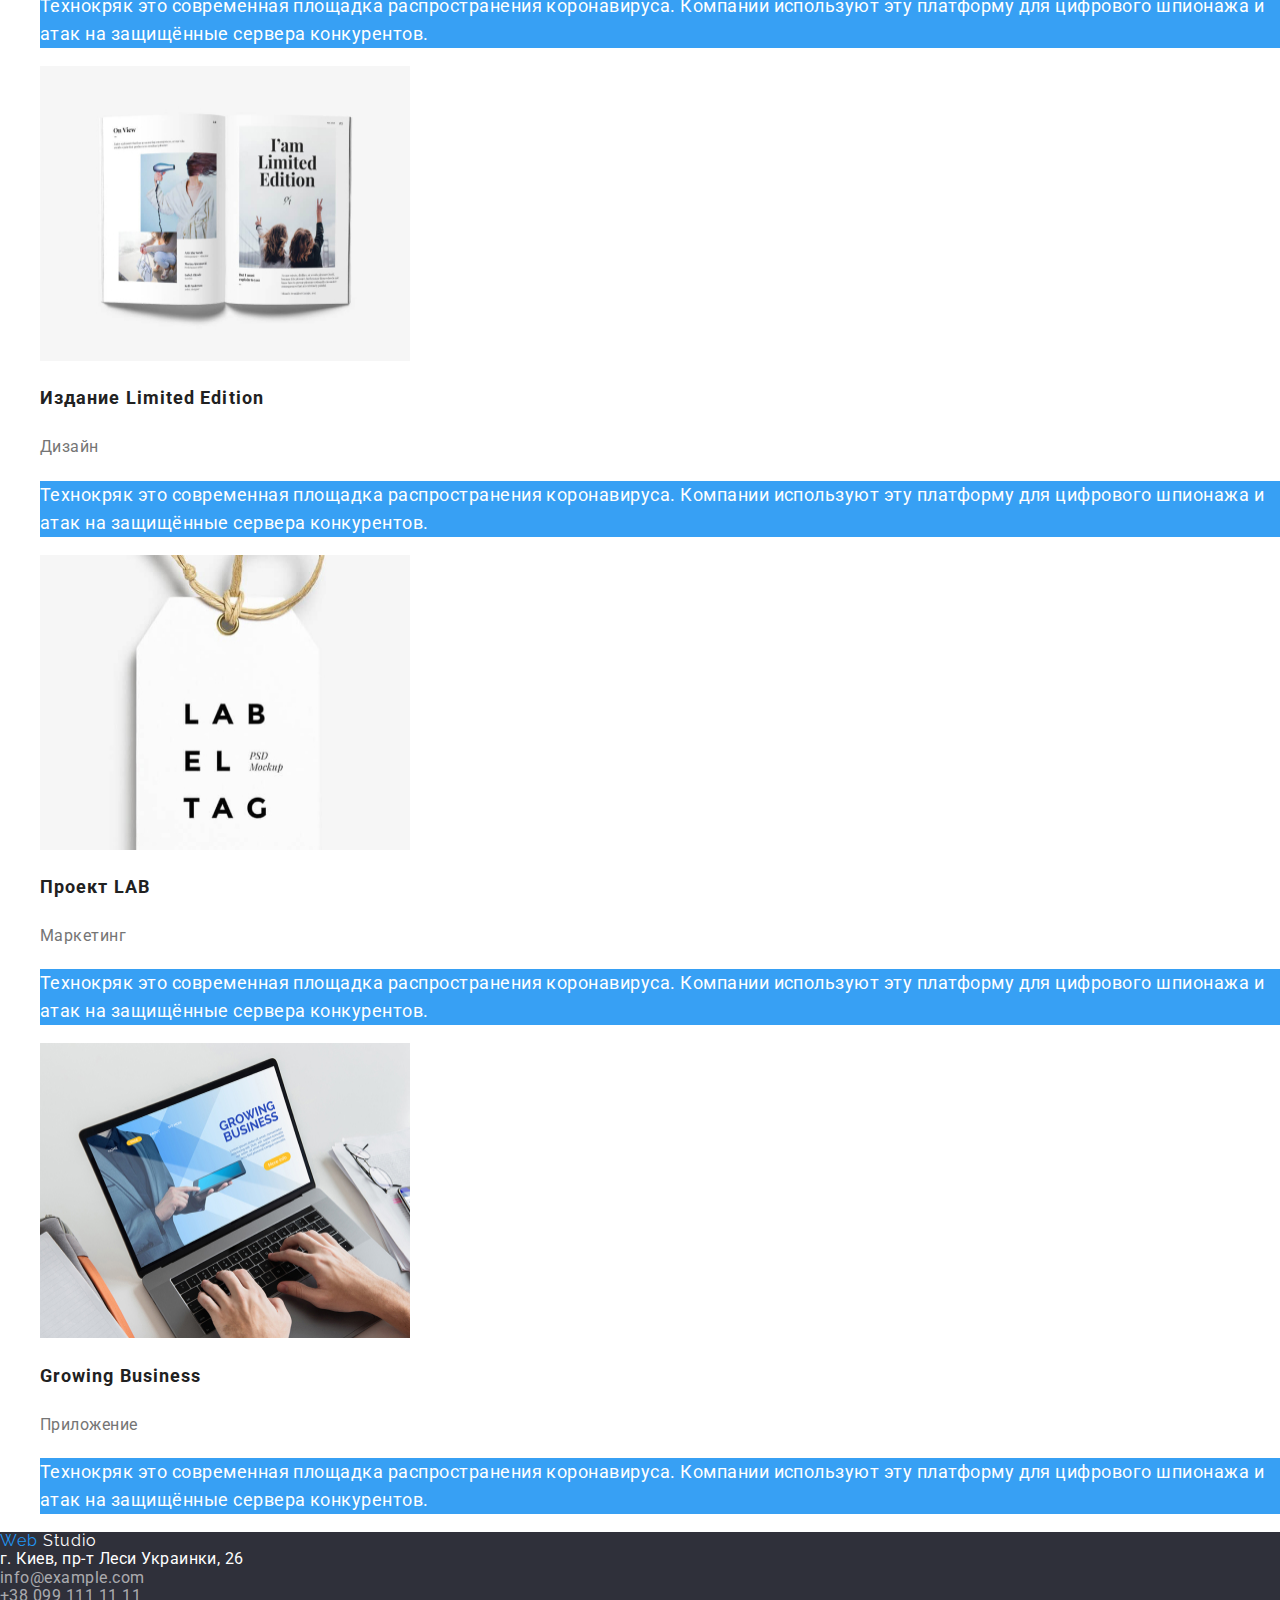
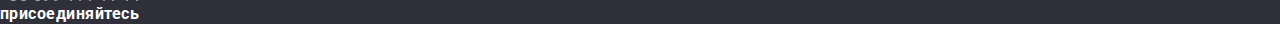
==== commit 1493efc5: "Добавлено normalize.css, подключены шрифты" ====
--- a/portfolio.html
+++ b/portfolio.html
@@ -4,6 +4,11 @@
     <meta charset="UTF-8" />
     <meta name="viewport" content="width=device-width, initial-scale=1.0" />
     <title>Портфолио</title>
+    <link
+      href="https://fonts.googleapis.com/css2?family=Raleway:wght@700&family=Roboto:wght@400;500;700;900&display=swap"
+      rel="stylesheet"
+    />
+    <link rel="stylesheet" href="./css/normalize.css" />
     <link rel="stylesheet" href="./css/styles.css" />
   </head>
   <body>
--- a/css/styles.css
+++ b/css/styles.css
@@ -1,4 +1,6 @@
 :root {
+  --main-font: 'Roboto', sans-serif;
+  --secondary-font: 'Raleway', sans-serif;
   --main-title-color: #212121;
   --main-write-color: #ffffff;
   --text-color: #757575;
@@ -9,8 +11,9 @@
 /* Цвет вторичный в футере  на иконках rgba(255, 255, 255, 0.6); */
 
 body {
-  font-family: 'Roboto', sans-serif;
-
+  font-family: var(--main-font);
+  /* font-weight: 400;
+  font-size: 14px; */
   letter-spacing: 0.03em;
 
   background-color: var(--main-write-color);
@@ -38,7 +41,7 @@
 }
 /* Логотип */
 .logo {
-  font-family: 'Raleway', sans-serif;
+  font-family: var(--secondary-font);
   letter-spacing: 0.06em;
 }
 .logo-web {
@@ -79,8 +82,6 @@
   color: var(--main-write-color);
 }
 .hero-button {
-  /* Прописываем заново стили,т.к. button имеет свои */
-  font-family: 'Roboto', sans-serif;
   font-weight: 700;
   font-size: 16px;
   line-height: 1.88;
@@ -158,8 +159,6 @@
 }
 
 .filter-button {
-  /* Прописываем заново стили,т.к. button имеет свои */
-  font-family: 'Roboto', sans-serif;
   font-weight: 500;
   font-size: 16px;
   line-height: 1.63;
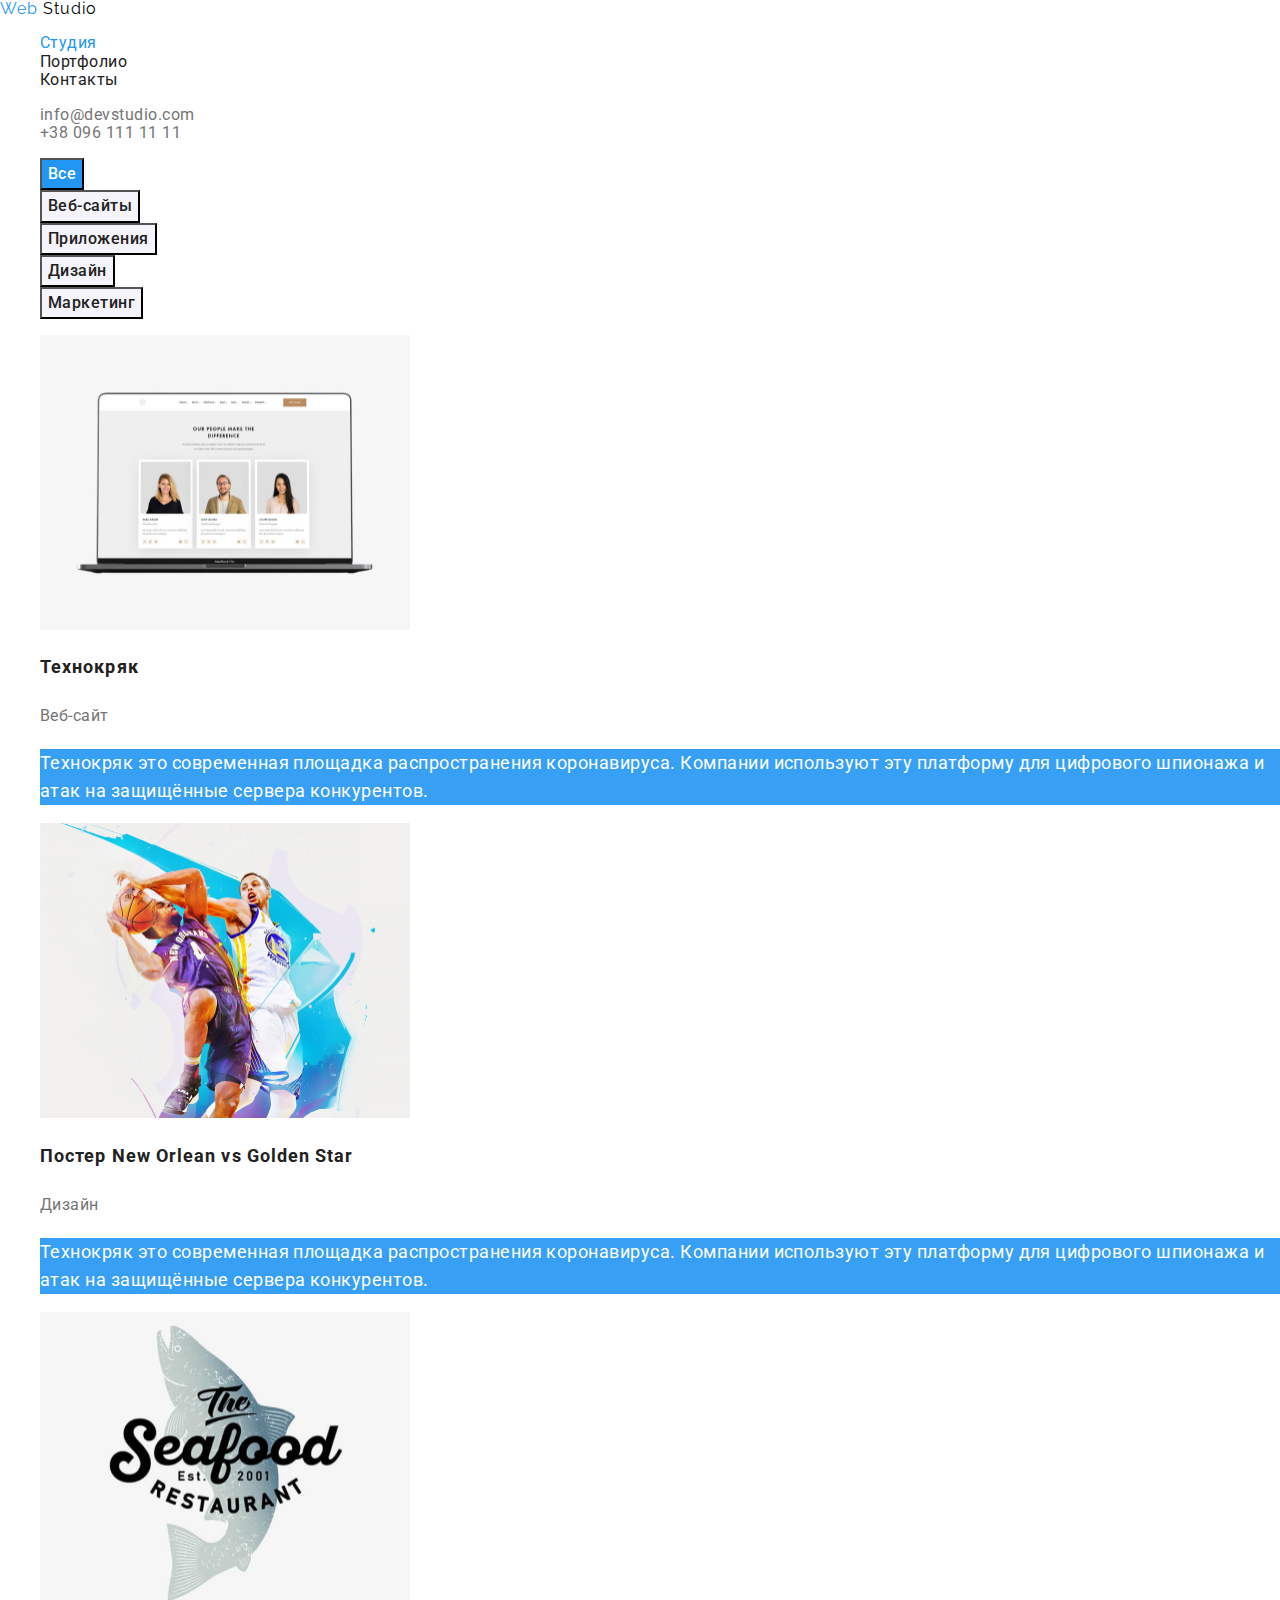
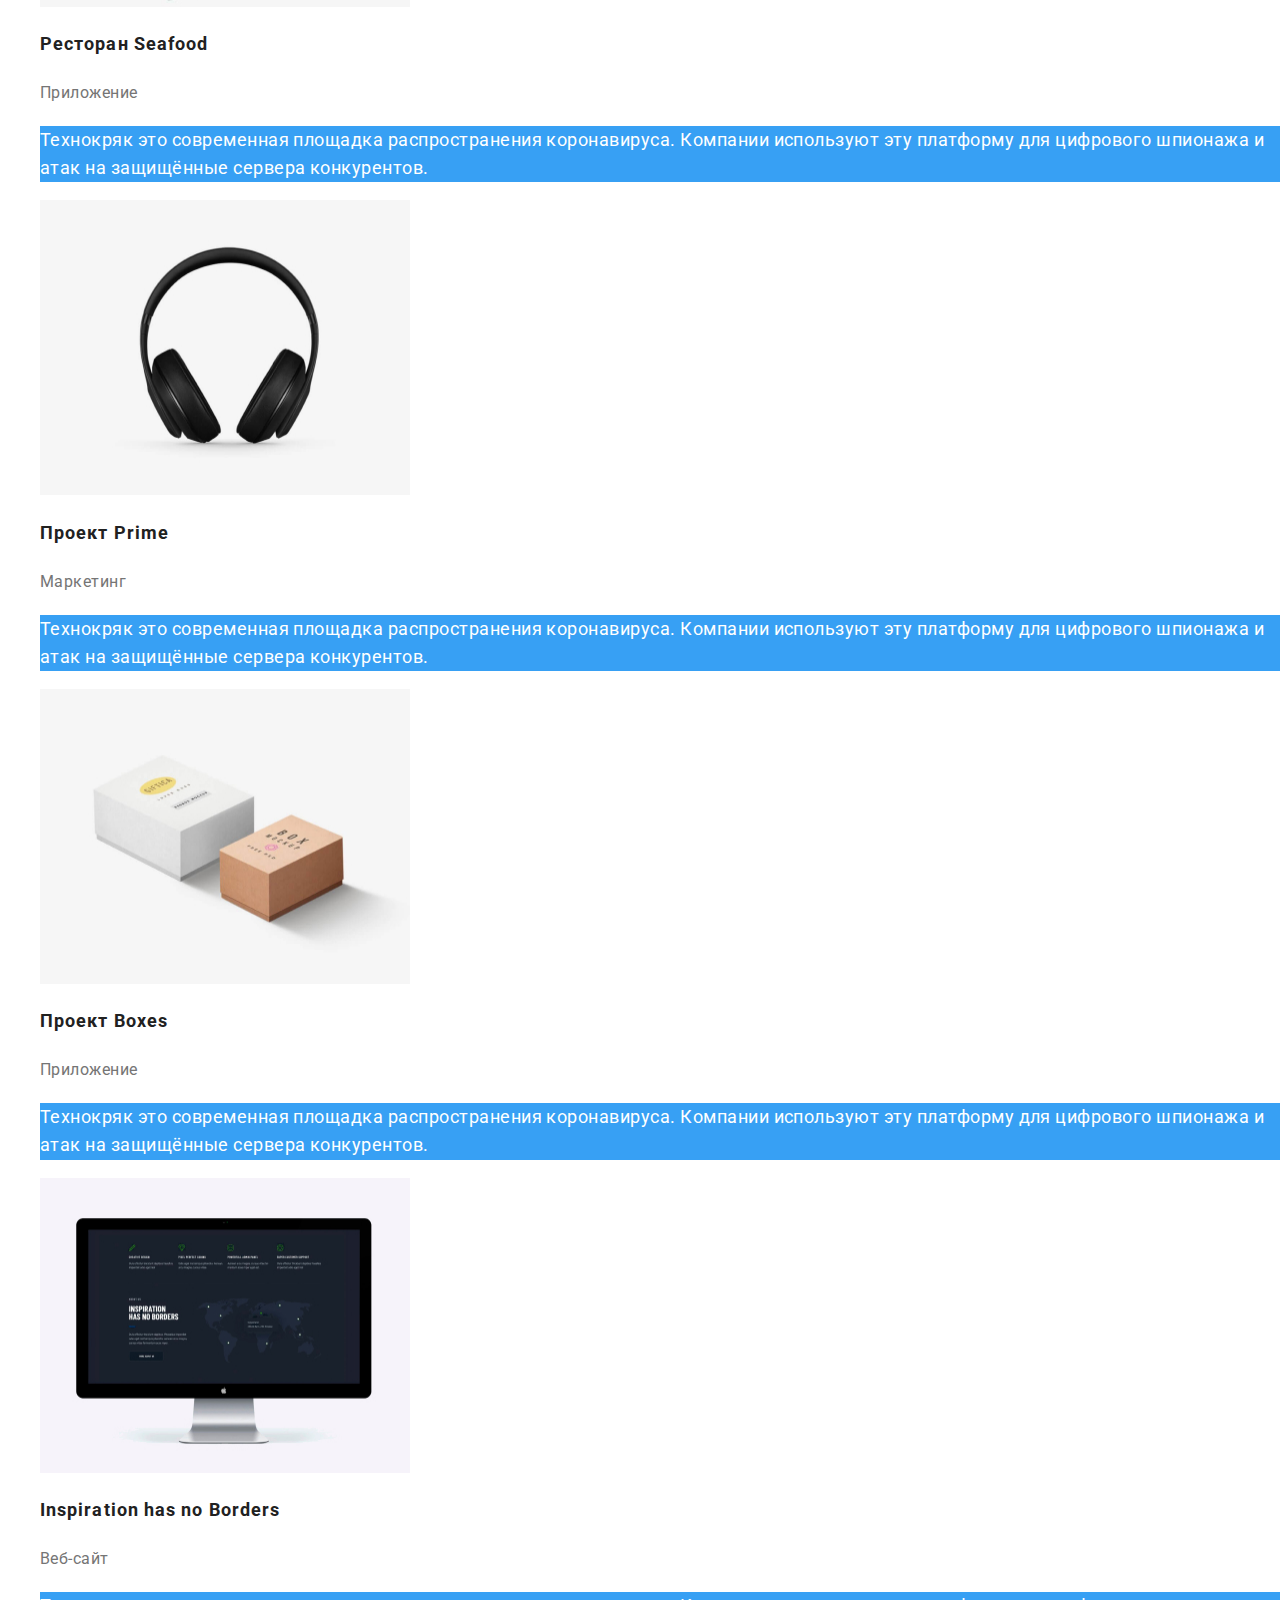
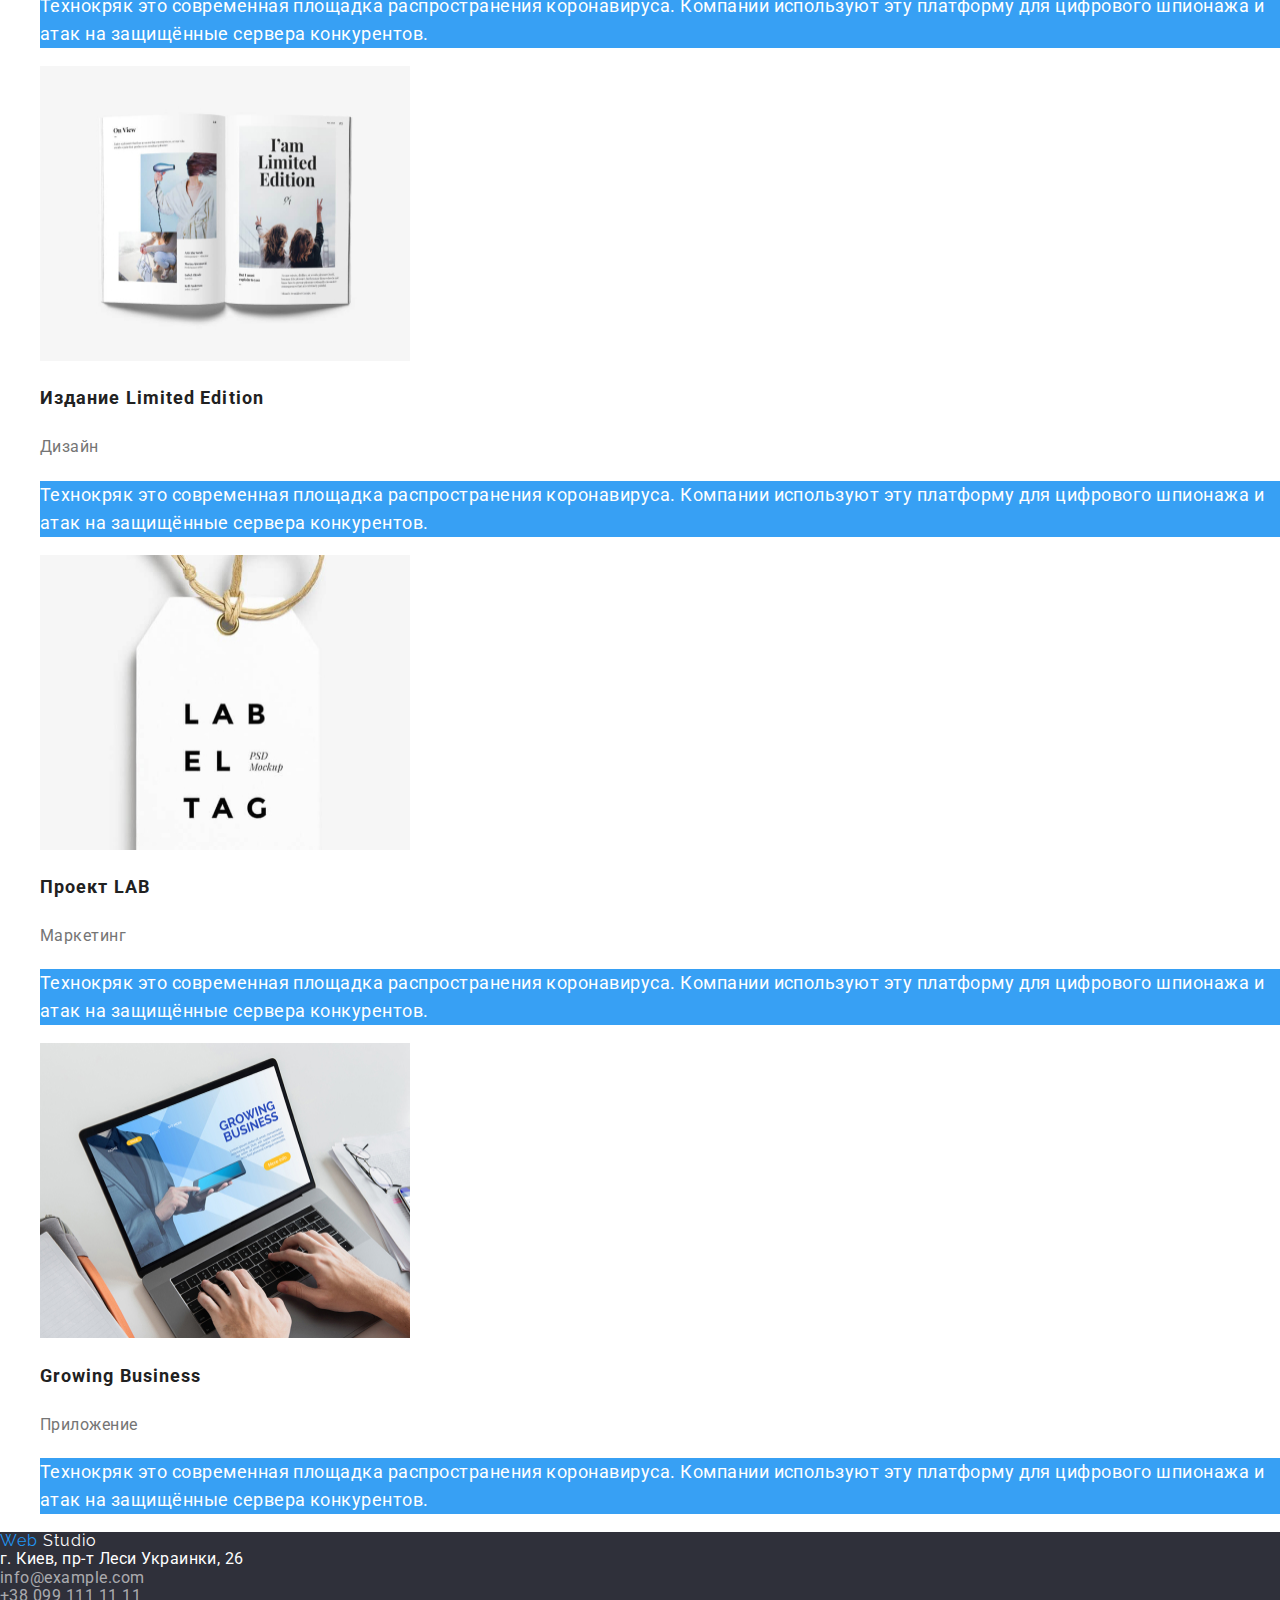
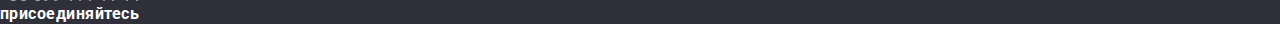
==== commit e0b62e1f: "Оптимизированы хедер и футер" ====
--- a/portfolio.html
+++ b/portfolio.html
@@ -15,33 +15,31 @@
     <!-- Шапка сайта -->
     <header>
       <nav class="nav">
-        <a href="./index.html" lang="en" class="logo link"
+        <a class="logo link" href="./index.html" lang="en"
           ><span class="logo-web">Web</span>
           <span class="black-studio">Studio</span></a
         >
         <ul class="list">
           <li>
-            <a href="./index.html" class="nav-link link">Студия</a>
-          </li>
-          <li>
-            <a href="./portfolio.html" class="nav-link current link"
-              >Портфолио</a
-            >
-          </li>
-          <li>
-            <a href="" class="nav-link link">Контакты</a>
+            <a class="nav-link current link" href="./index.html">Студия</a>
+          </li>
+          <li>
+            <a class="nav-link link" href="./portfolio.html">Портфолио</a>
+          </li>
+          <li>
+            <a class="nav-link link" href="">Контакты</a>
           </li>
         </ul>
       </nav>
-      <address class="contakt">
+      <address class="address contakt">
         <ul class="list">
           <li>
-            <a href="mailto:info@devstudio.com" class="contakt-link link"
+            <a class="contakt-link link" href="mailto:info@devstudio.com"
               >info@devstudio.com</a
             >
           </li>
           <li>
-            <a href="tel:+380961111111" class="contakt-link link"
+            <a class="contakt-link link" href="tel:+380961111111"
               >+38 096 111 11 11</a
             >
           </li>
@@ -239,23 +237,23 @@
     <footer class="footer">
       <!-- Контакты, div для дальнейшей стилизации-->
       <div>
-        <a href="./index.html" lang="en" class="logo link"
+        <a class="logo link" href="./index.html" lang="en"
           ><span class="logo-web">Web</span>
           <span class="white-studio">Studio</span></a
         >
         <address class="address">
           <a
+            class="address-link accent-link link"
             href="https://goo.gl/maps/9TEdyr7UyNeiwYUK7"
             target="_blank"
-            class="address-link accent-link link"
             >г. Киев, пр-т Леси Украинки, 26</a
           ><br />
           <a
+            class="address-mail accent-link link"
             href="mailto:info@example.com"
-            class="address-mail accent-link link"
             >info@example.com</a
           ><br />
-          <a href="tel:+380991111111" class="address-tel accent-link link"
+          <a class="address-tel accent-link link" href="tel:+380991111111"
             >+38 099 111 11 11</a
           >
         </address>
--- a/css/styles.css
+++ b/css/styles.css
@@ -27,7 +27,10 @@
 .link {
   text-decoration: none;
 }
-
+/* Убираем наклонность текста */
+.address {
+  font-style: normal;
+}
 /*                                       Шапка сайта */
 
 /* "Эффект присутствия на странице */
@@ -36,7 +39,9 @@
 }
 /* Accent эффект */
 .nav-link:hover,
-.nav-link:focus {
+.nav-link:focus,
+.contakt-link:hover,
+.contakt-link:focus {
   color: var(--hover-color);
 }
 /* Логотип */
@@ -55,13 +60,7 @@
   color: var(--main-title-color);
 }
 
-.contakt-link:hover,
-.contakt-link:focus {
-  color: var(--hover-color);
-}
 .contakt-link {
-  font-style: normal;
-
   color: var(--text-color);
 }
 /*                                            Основной контент */
@@ -190,7 +189,7 @@
   color: var(--main-write-color);
 }
 /*                                             Подвал сайта */
-
+/* Добавляем фон для видимости текста */
 .footer {
   background-color: #2f303a;
 }
@@ -198,14 +197,10 @@
   color: #ffffff;
 }
 .address-link {
-  font-style: normal;
-
   color: var(--main-write-color);
 }
 .address-mail,
 .address-tel {
-  font-style: normal;
-
   color: rgba(255, 255, 255, 0.6);
 }
 .footer-join {
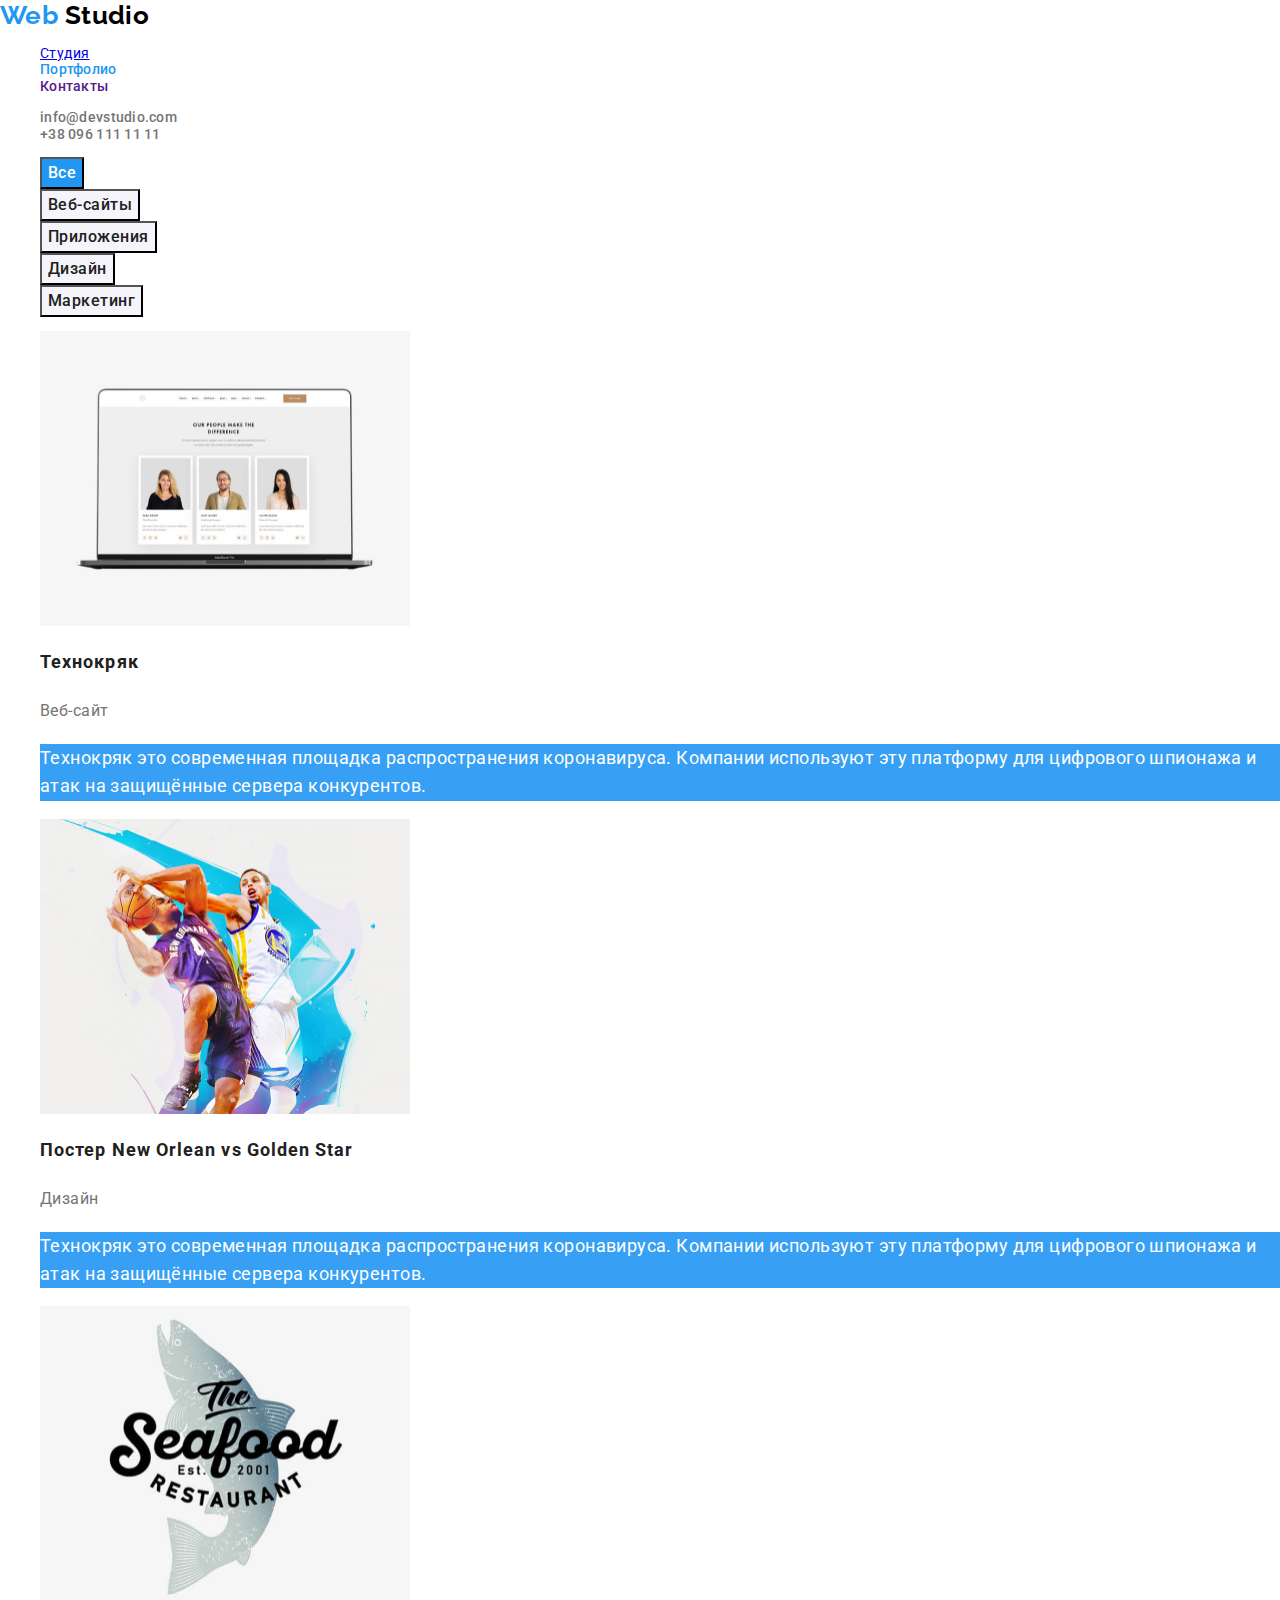
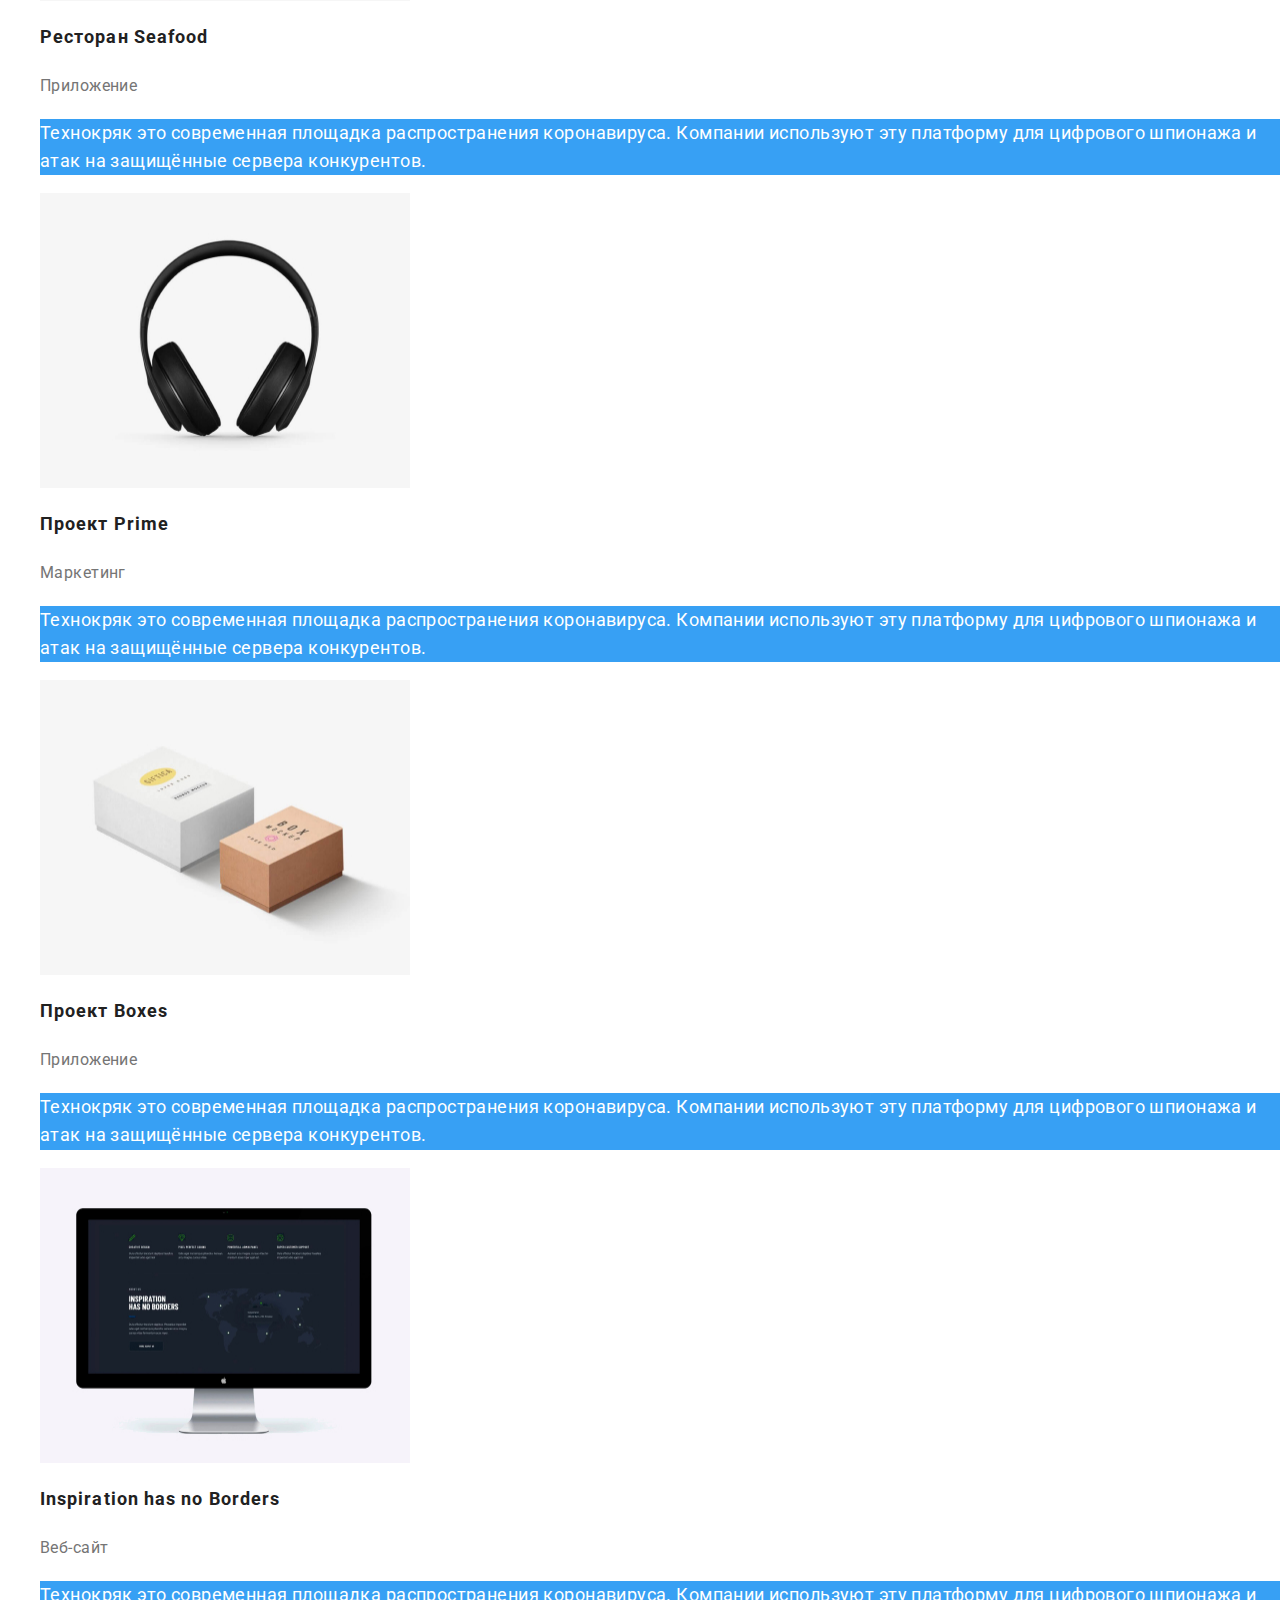
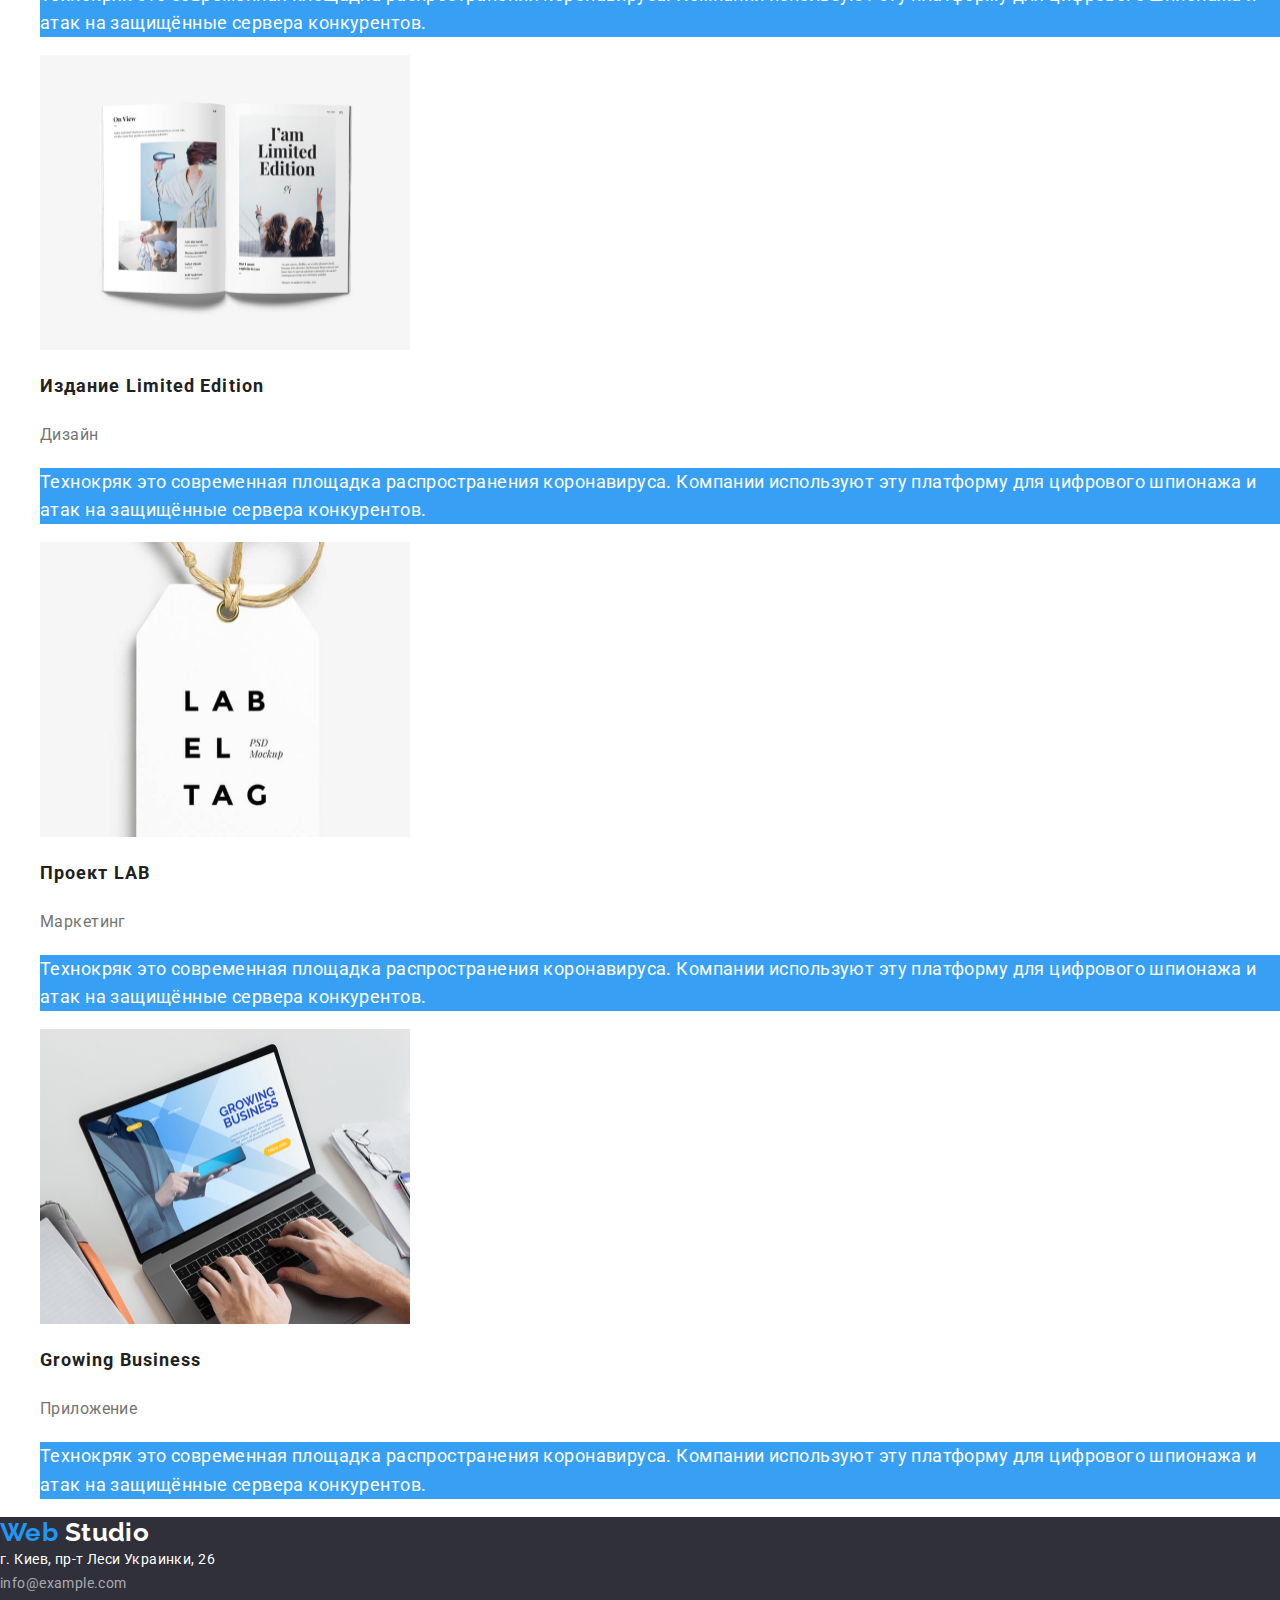
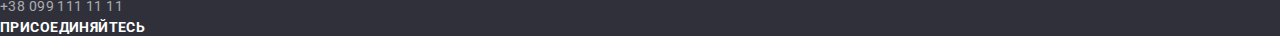
==== commit 93dd8599: "Перенесены классы на начало тега, закончены футер и хедер" ====
--- a/portfolio.html
+++ b/portfolio.html
@@ -21,10 +21,12 @@
         >
         <ul class="list">
           <li>
-            <a class="nav-link current link" href="./index.html">Студия</a>
-          </li>
-          <li>
-            <a class="nav-link link" href="./portfolio.html">Портфолио</a>
+            <a class="nav-linklink" href="./index.html">Студия</a>
+          </li>
+          <li>
+            <a class="nav-link current link" href="./portfolio.html"
+              >Портфолио</a
+            >
           </li>
           <li>
             <a class="nav-link link" href="">Контакты</a>
@@ -54,27 +56,27 @@
         <div class="filter">
           <ul class="list">
             <li>
-              <button type="button" class="filter-button current button-all">
+              <button class="filter-button current button-all" type="button">
                 Все
               </button>
             </li>
             <li>
-              <button type="button" class="filter-button button-web">
+              <button class="filter-button button-web" type="button">
                 Веб-сайты
               </button>
             </li>
             <li>
-              <button type="button" class="filter-button button-app">
+              <button class="filter-button button-app" type="button">
                 Приложения
               </button>
             </li>
             <li>
-              <button type="button" class="filter-button button-design">
+              <button class="filter-button button-design" type="button">
                 Дизайн
               </button>
             </li>
             <li>
-              <button type="button" class="filter-button button-marketing">
+              <button class="filter-button button-marketing" type="button">
                 Маркетинг
               </button>
             </li>
--- a/css/styles.css
+++ b/css/styles.css
@@ -1,8 +1,9 @@
 :root {
   --main-font: 'Roboto', sans-serif;
-  --secondary-font: 'Raleway', sans-serif;
+  --font-logo: 'Raleway', sans-serif;
   --main-title-color: #212121;
   --main-write-color: #ffffff;
+  --main-background-color: #ffffff;
   --text-color: #757575;
   --hover-color: #2196f3;
   --background-color: #f5f4fa;
@@ -12,12 +13,12 @@
 
 body {
   font-family: var(--main-font);
-  /* font-weight: 400;
-  font-size: 14px; */
+  font-size: 14px;
+  font-weight: 400;
   letter-spacing: 0.03em;
-
-  background-color: var(--main-write-color);
   color: var(--main-title-color);
+
+  background-color: var(--main-background-color);
 }
 /* Убираем точки в списках */
 .list {
@@ -46,8 +47,10 @@
 }
 /* Логотип */
 .logo {
-  font-family: var(--secondary-font);
-  letter-spacing: 0.06em;
+  font-family: var(--font-logo);
+  font-weight: 700;
+  font-size: 26px;
+  line-height: 1.19;
 }
 .logo-web {
   color: #2196f3;
@@ -56,8 +59,11 @@
   color: #000000;
 }
 /* Текст */
-.nav-link {
-  color: var(--main-title-color);
+.nav-link,
+.contakt-link {
+  font-weight: 500;
+  line-height: 1.14;
+  letter-spacing: 0.02em;
 }
 
 .contakt-link {
@@ -91,13 +97,11 @@
 }
 /* Секция О нас */
 .about-name {
-  font-size: 14px;
   line-height: 1.14;
   text-transform: uppercase;
 }
 .about-description {
   font-weight: 400;
-  font-size: 14px;
   line-height: 1.71;
 
   color: var(--text-color);
@@ -112,7 +116,6 @@
 
 .offer-name {
   font-weight: 700;
-  font-size: 14px;
   line-height: 1.14;
   text-align: center;
   text-transform: uppercase;
@@ -194,18 +197,26 @@
   background-color: #2f303a;
 }
 .white-studio {
-  color: #ffffff;
-}
+  color: var(--main-write-color);
+}
+
 .address-link {
-  color: var(--main-write-color);
-}
+  line-height: 1.71;
+  color: var(--main-write-color);
+}
+
 .address-mail,
 .address-tel {
+  line-height: 1.71;
   color: rgba(255, 255, 255, 0.6);
 }
+
 .footer-join {
-  color: var(--main-write-color);
-}
+  line-height: 1.14;
+  color: var(--main-write-color);
+  text-transform: uppercase;
+}
+
 .accent-link:hover,
 .accent-link:focus {
   color: var(--hover-color);
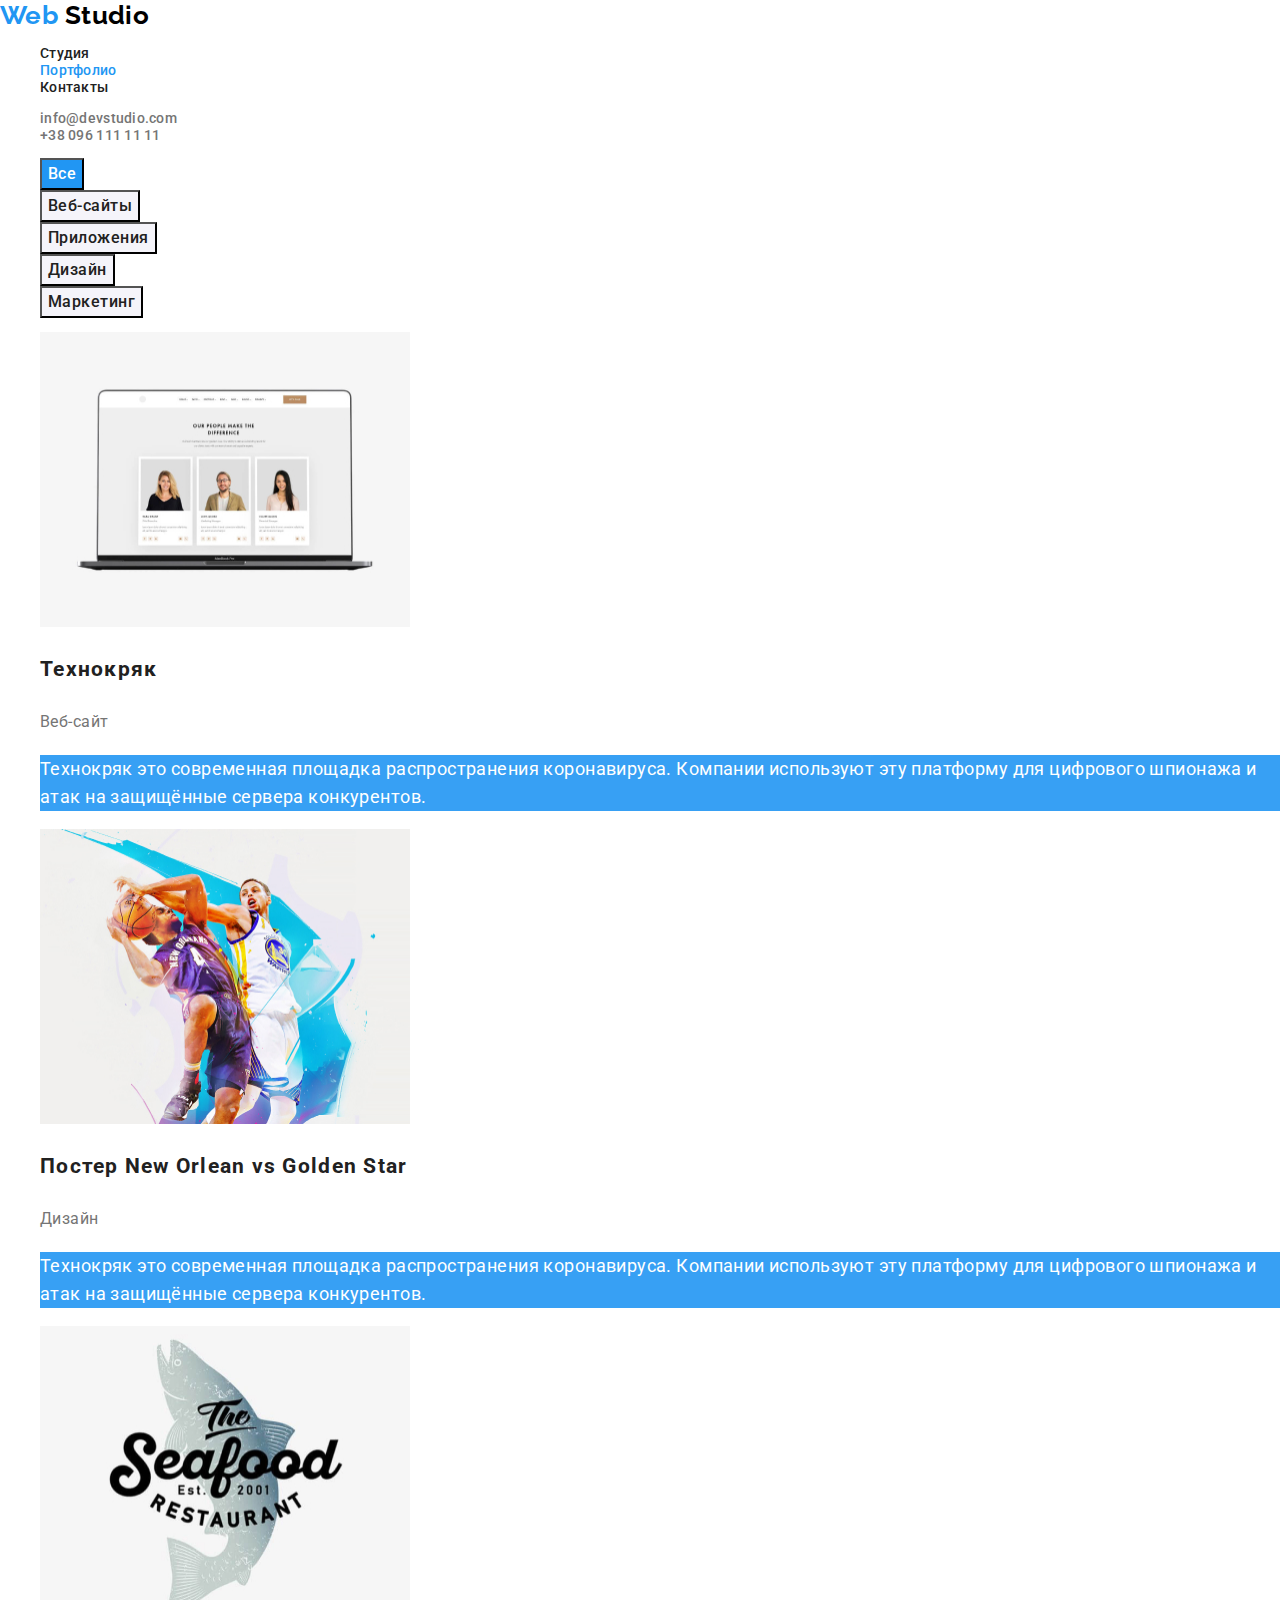
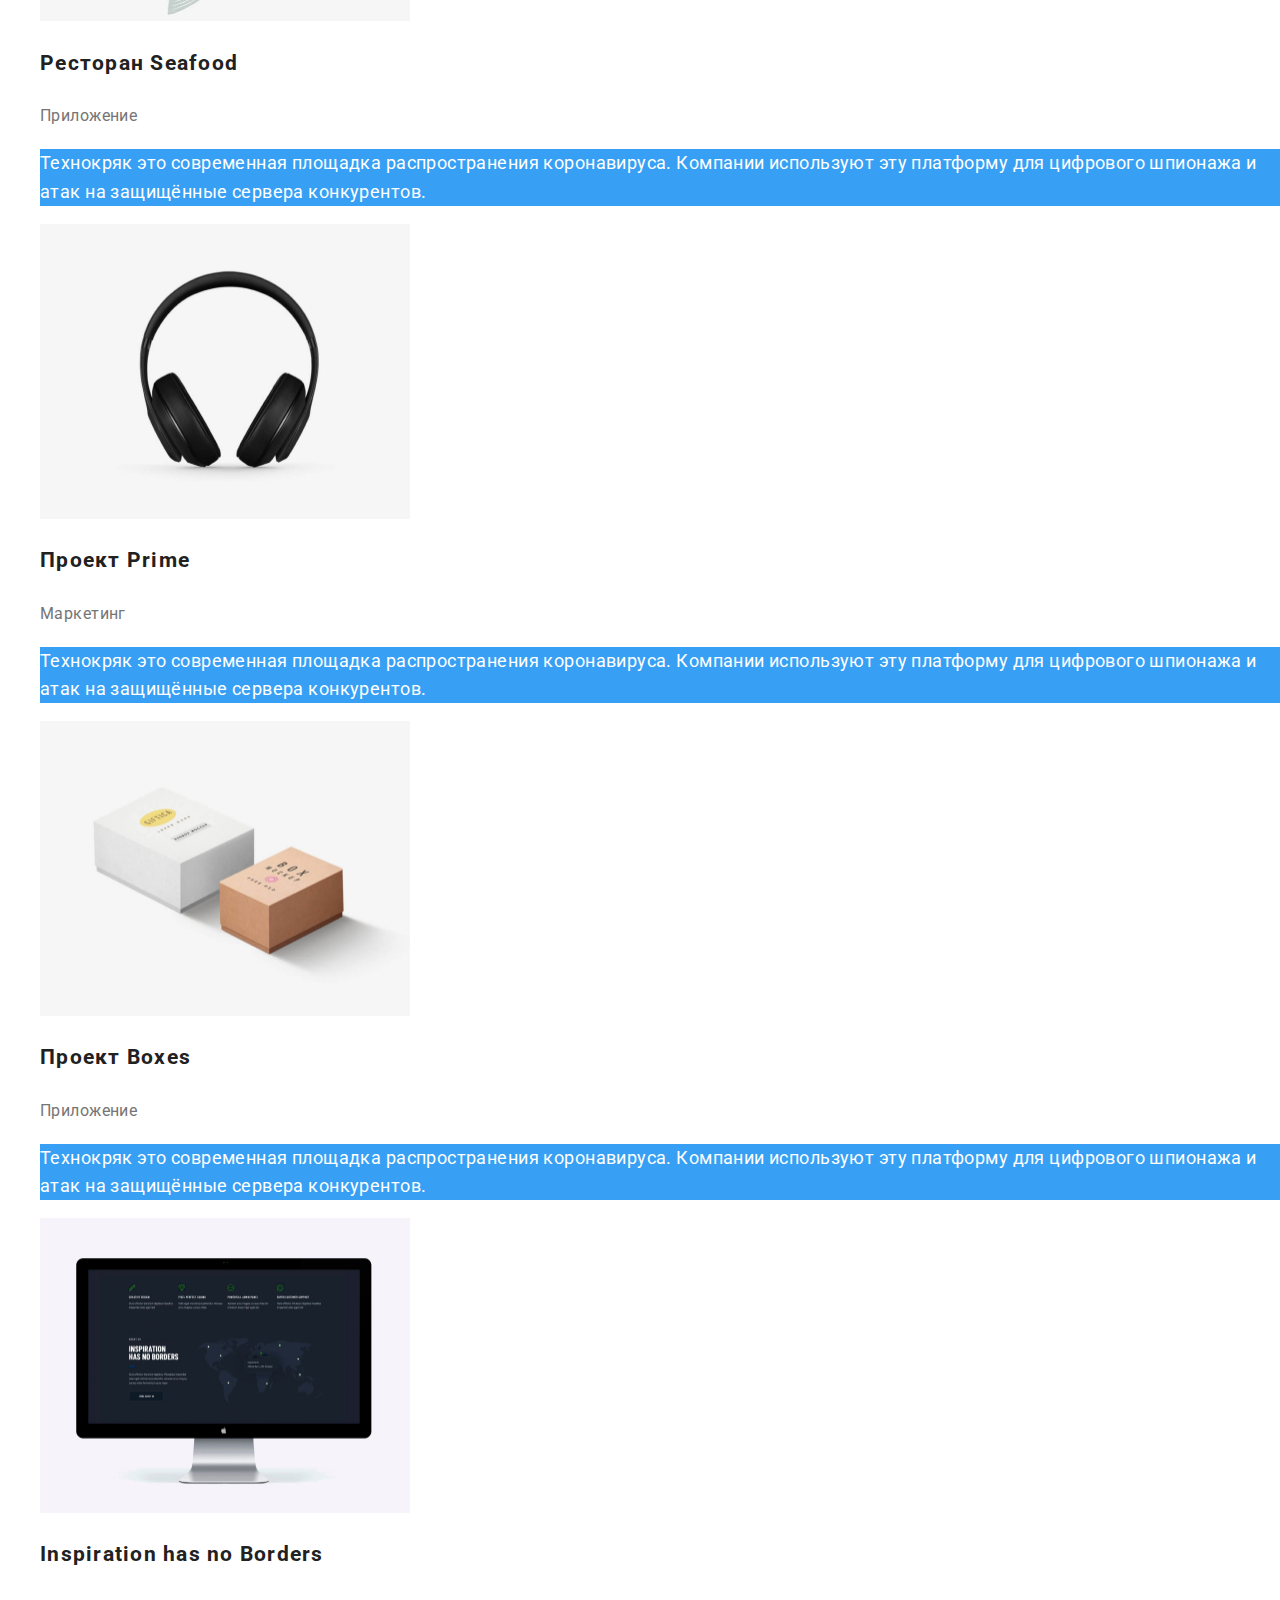
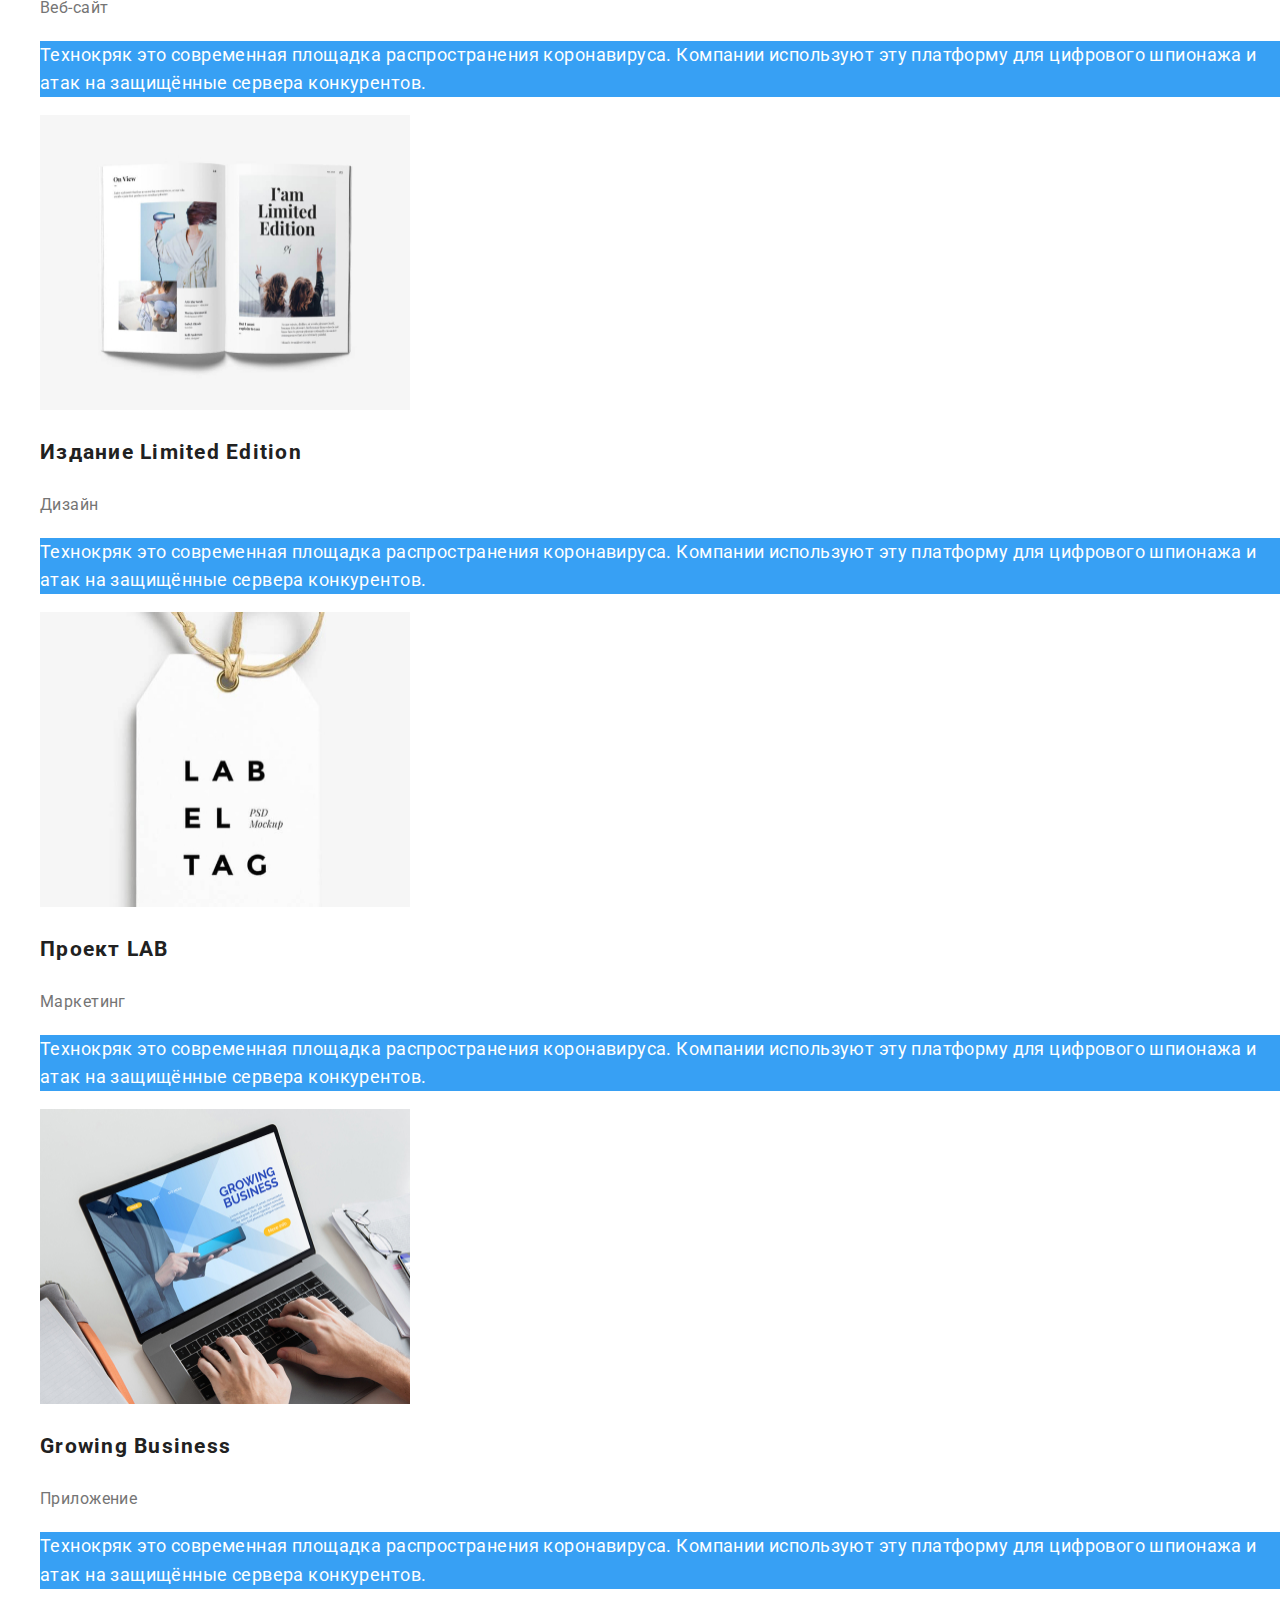
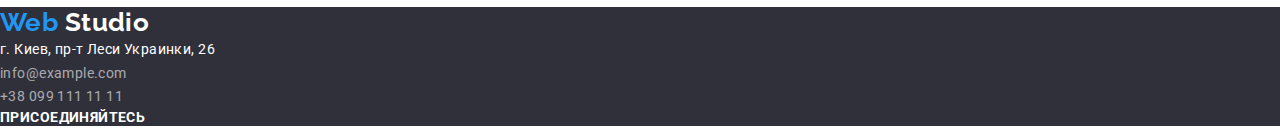
==== commit 8452f497: "Студия доделана, Портфолио осталось карточки обернуть в ссылку" ====
--- a/portfolio.html
+++ b/portfolio.html
@@ -21,7 +21,7 @@
         >
         <ul class="list">
           <li>
-            <a class="nav-linklink" href="./index.html">Студия</a>
+            <a class="nav-link link" href="./index.html">Студия</a>
           </li>
           <li>
             <a class="nav-link current link" href="./portfolio.html"
--- a/css/styles.css
+++ b/css/styles.css
@@ -20,6 +20,7 @@
 
   background-color: var(--main-background-color);
 }
+/*                                    Общие сбросы свойств */
 /* Убираем точки в списках */
 .list {
   list-style: none;
@@ -59,17 +60,20 @@
   color: #000000;
 }
 /* Текст */
-.nav-link,
+.nav-link {
+  font-weight: 500;
+  line-height: 1.14;
+  letter-spacing: 0.02em;
+  color: var(--main-title-color);
+}
+
 .contakt-link {
   font-weight: 500;
   line-height: 1.14;
   letter-spacing: 0.02em;
-}
-
-.contakt-link {
-  color: var(--text-color);
-}
-/*                                            Основной контент */
+  color: var(--text-color);
+}
+/*                                            Студия */
 
 /* Hero */
 /* Зададим временный фон,чтобы было видно текст */
@@ -90,6 +94,7 @@
   font-weight: 700;
   font-size: 16px;
   line-height: 1.88;
+  align-items: center;
   letter-spacing: 0.06em;
 
   background-color: var(--hover-color);
@@ -101,9 +106,7 @@
   text-transform: uppercase;
 }
 .about-description {
-  font-weight: 400;
   line-height: 1.71;
-
   color: var(--text-color);
 }
 /* Чем занимаемся секция */
@@ -149,7 +152,7 @@
   line-height: 1.17;
   text-align: center;
 }
-/* Секция Портфолио */
+/*                                         Секция Портфолио */
 .filter-button:hover,
 .filter-button:focus {
   background-color: var(--hover-color);
@@ -170,7 +173,7 @@
   color: var(--main-title-color);
 }
 .portfolio-name {
-  font-size: 18px;
+  /* font-size: 18px; */
   line-height: 2;
   letter-spacing: 0.06em;
 }
@@ -186,7 +189,6 @@
 .portfolio-about {
   font-size: 18px;
   line-height: 1.56;
-
   /* Добавляем фон временно для видимости текста */
   background: rgba(33, 150, 243, 0.9);
   color: var(--main-write-color);
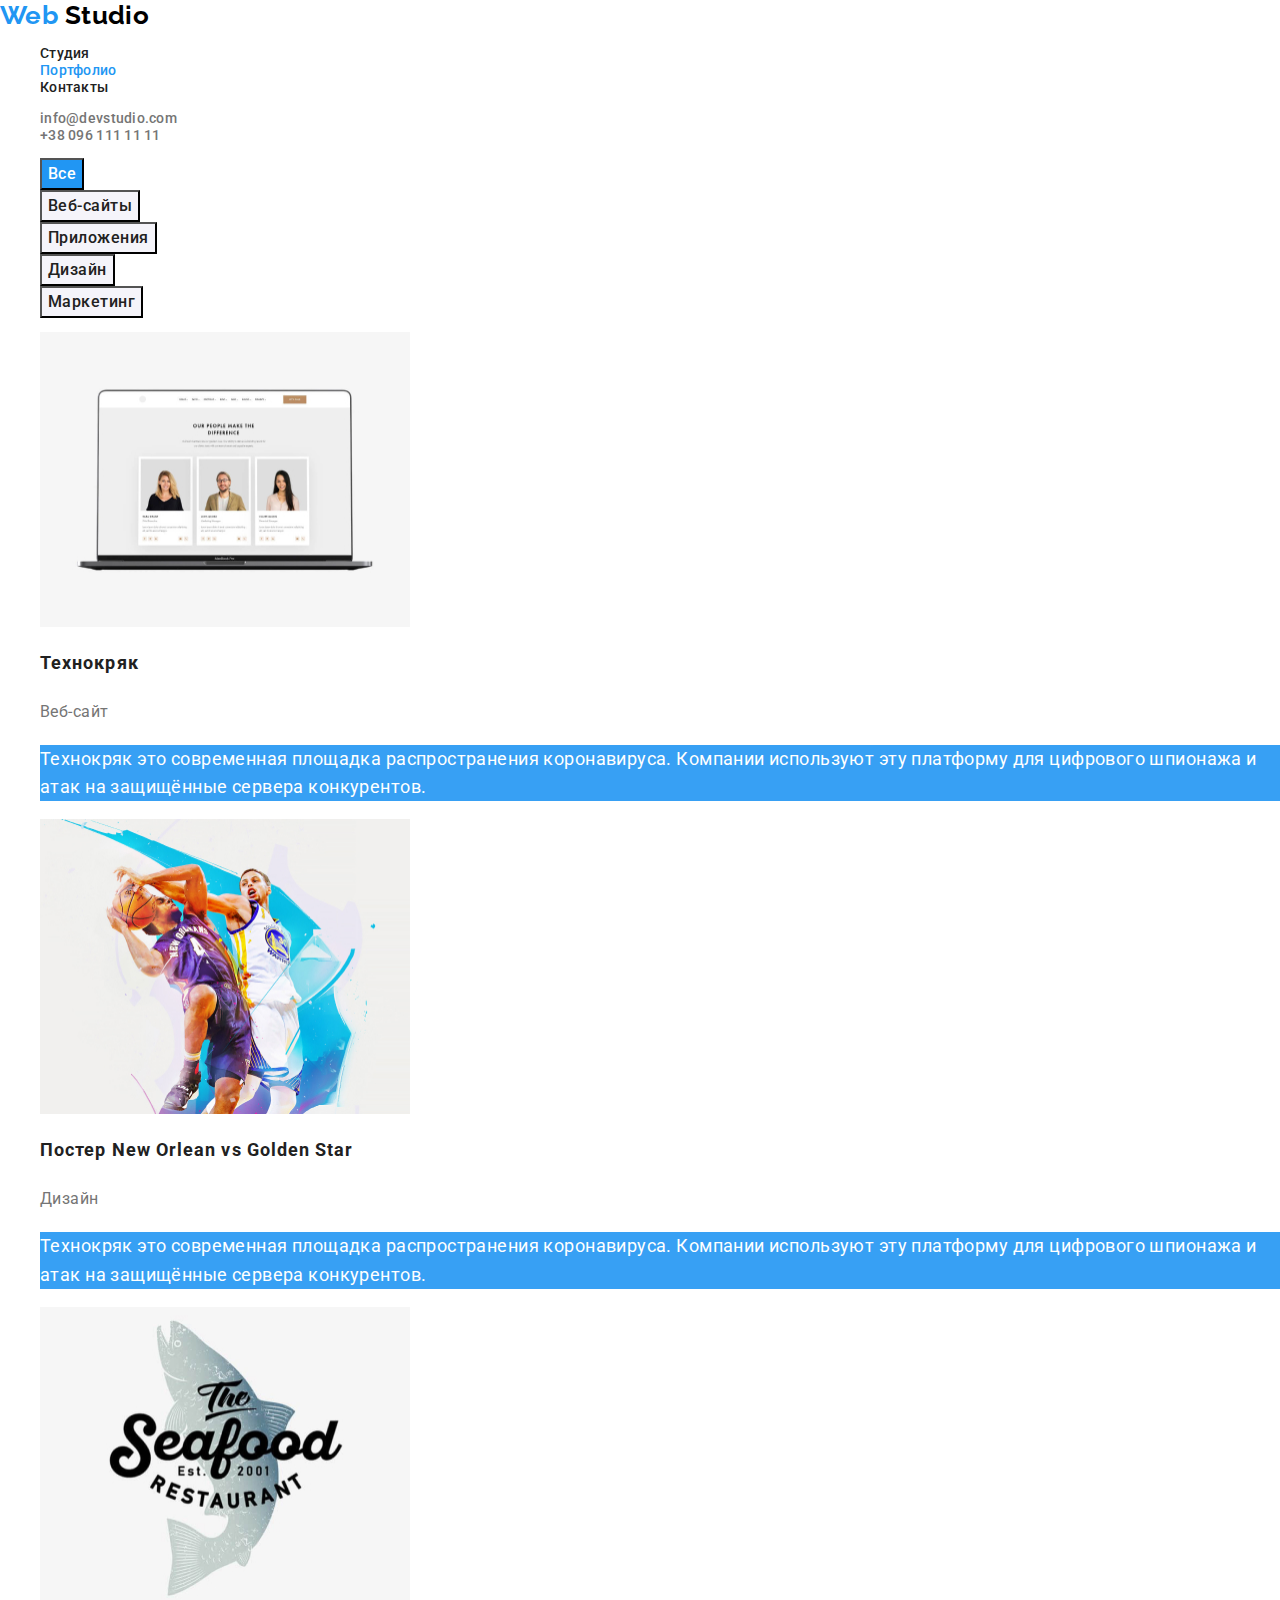
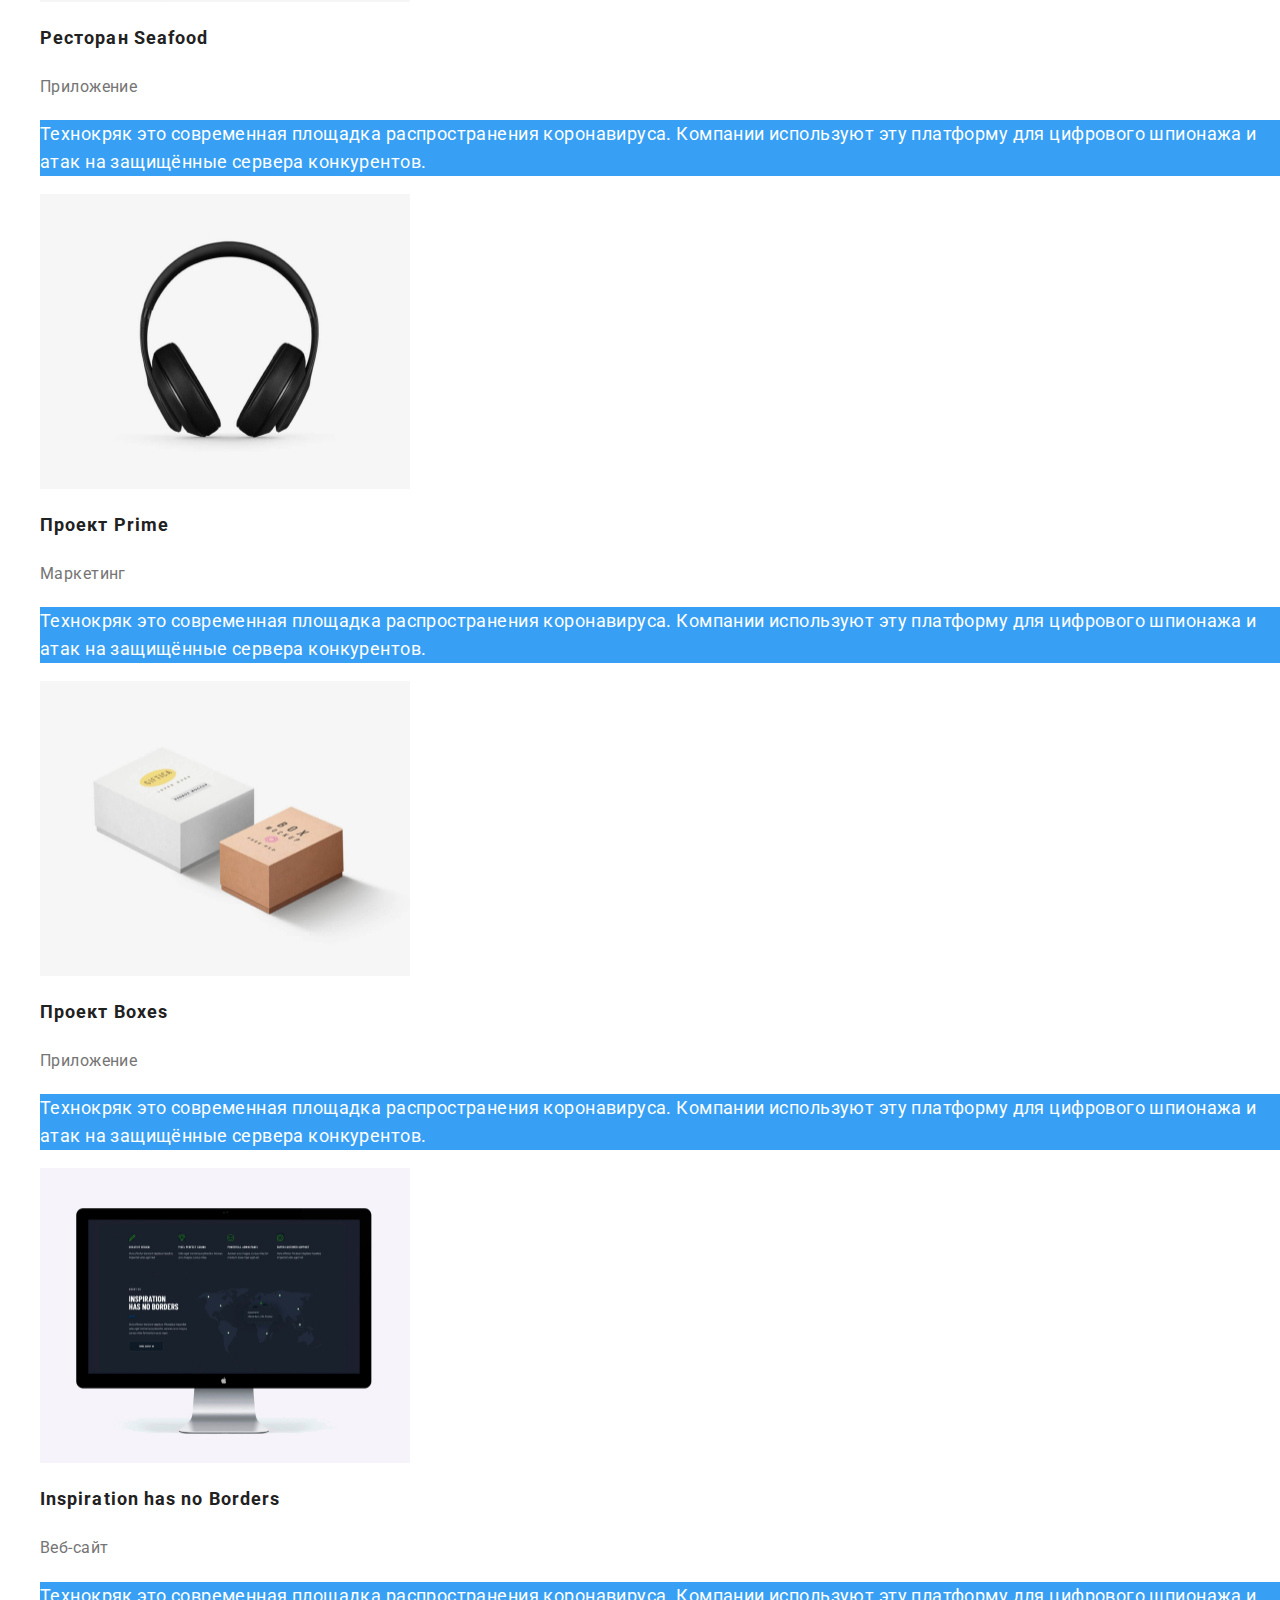
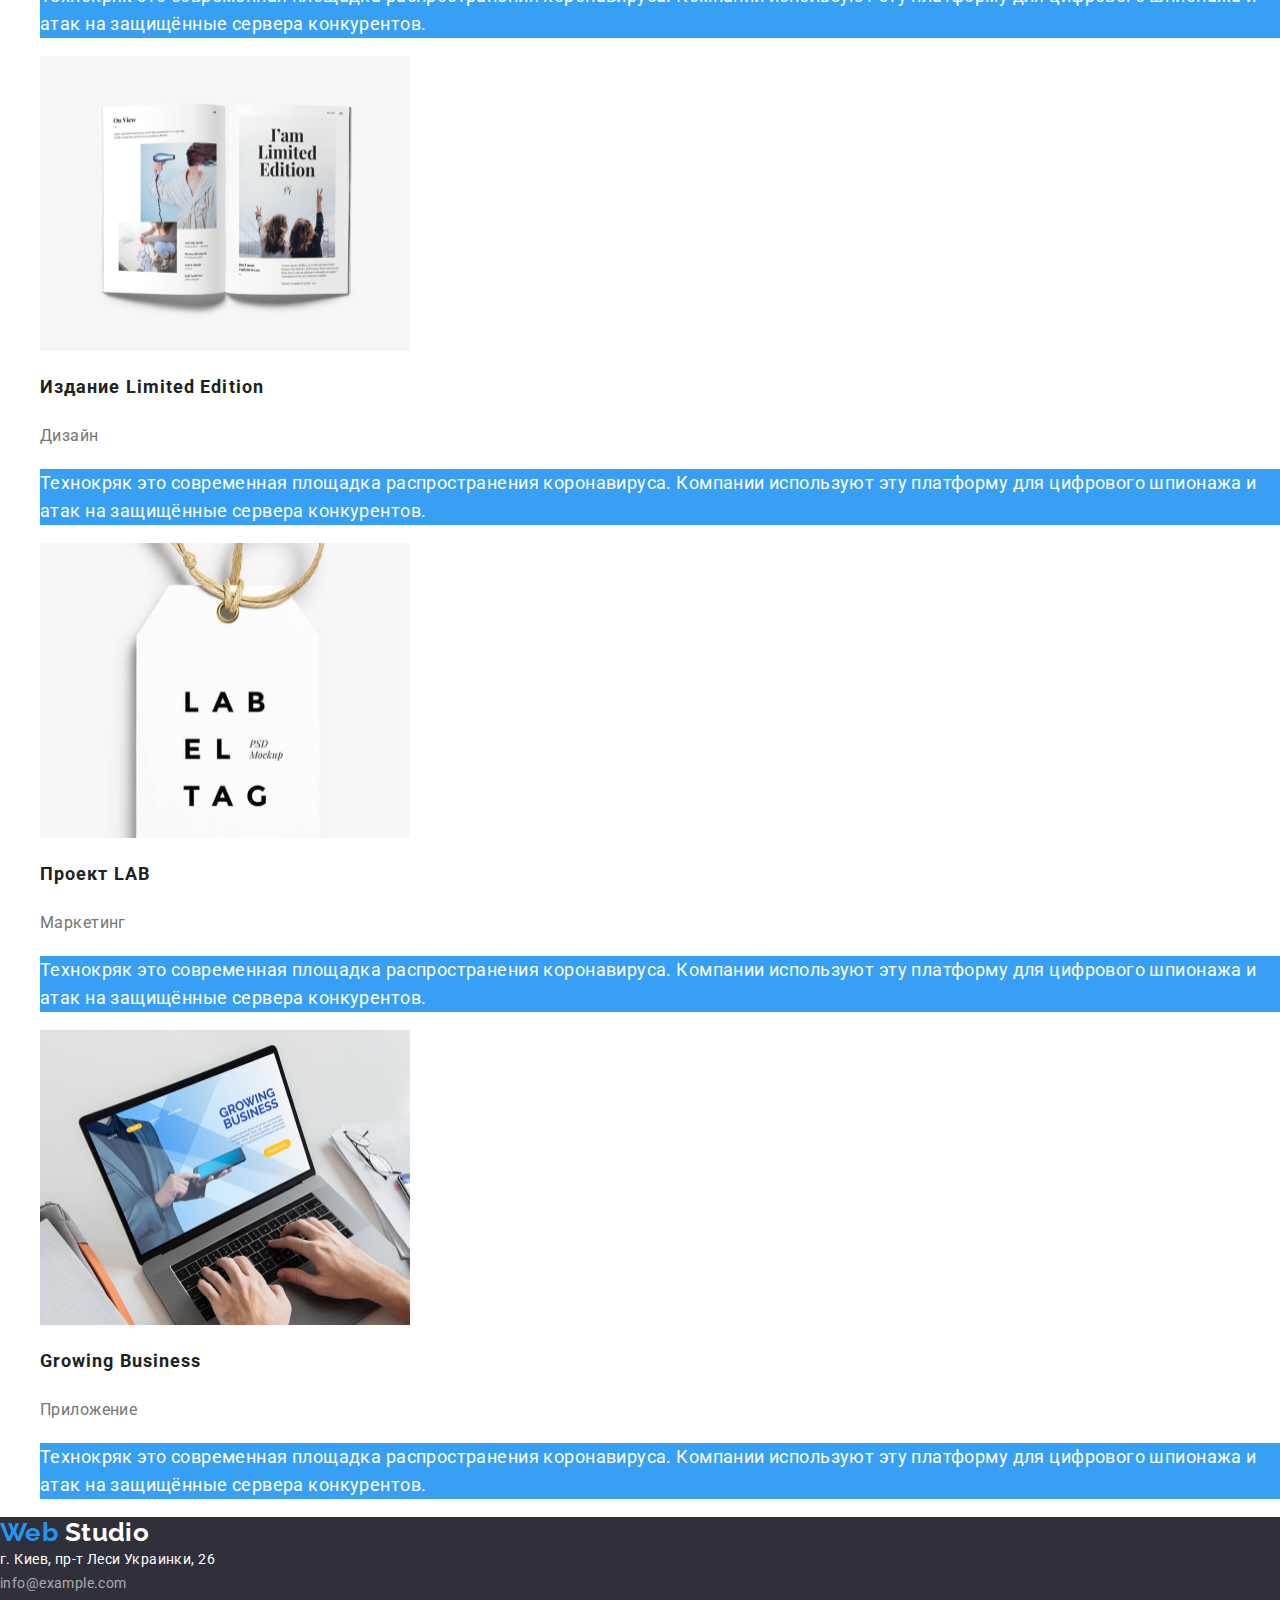
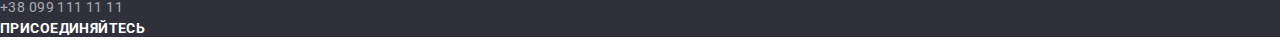
==== commit 974740b5: "ДЗ№2. Оформлены цвет и фришт на страницах Студия и Портфолио, всем тегам присвоины классы" ====
--- a/portfolio.html
+++ b/portfolio.html
@@ -85,151 +85,171 @@
         <div class="portfolio">
           <ul class="list">
             <li class="portfolio-item">
-              <img
-                src="./images/portfolio/project-1.jpg"
-                alt="интернет сайт"
-                width="370"
-                height="295"
-              />
-              <h2 class="portfolio-name">Технокряк</h2>
-              <p class="portfolio-web">Веб-сайт</p>
-              <p class="portfolio-about">
-                Технокряк это современная площадка распространения коронавируса.
-                Компании используют эту платформу для цифрового шпионажа и атак
-                на защищённые сервера конкурентов.
-              </p>
-            </li>
-            <li class="portfolio-item">
-              <img
-                src="./images/portfolio/project-2.jpg"
-                alt="постер с двумя баскетболистами"
-                width="370"
-                height="295"
-              />
-              <h2 class="portfolio-name">
-                Постер <span lang="en">New Orlean vs Golden Star</span>
-              </h2>
-              <p class="portfolio-design">Дизайн</p>
-              <p class="portfolio-about">
-                Технокряк это современная площадка распространения коронавируса.
-                Компании используют эту платформу для цифрового шпионажа и атак
-                на защищённые сервера конкурентов.
-              </p>
-            </li>
-            <li class="portfolio-item">
-              <img
-                src="./images/portfolio/project-3.jpg"
-                alt="эмблема ресторана сифуд"
-                width="370"
-                height="295"
-              />
-              <h2 class="portfolio-name">
-                Ресторан <span lang="en">Seafood</span>
-              </h2>
-              <p class="portfolio-app">Приложение</p>
-              <p class="portfolio-about">
-                Технокряк это современная площадка распространения коронавируса.
-                Компании используют эту платформу для цифрового шпионажа и атак
-                на защищённые сервера конкурентов.
-              </p>
-            </li>
-            <li class="portfolio-item">
-              <img
-                src="./images/portfolio/project-4.jpg"
-                alt="наушники"
-                width="370"
-                height="295"
-              />
-              <h2 class="portfolio-name">
-                Проект <span lang="en">Prime</span>
-              </h2>
-              <p class="portfolio-marketing">Маркетинг</p>
-              <p class="portfolio-about">
-                Технокряк это современная площадка распространения коронавируса.
-                Компании используют эту платформу для цифрового шпионажа и атак
-                на защищённые сервера конкурентов.
-              </p>
-            </li>
-            <li class="portfolio-item">
-              <img
-                src="./images/portfolio/project-5.jpg"
-                alt="два разных коробка"
-                width="370"
-                height="295"
-              />
-              <h2 class="portfolio-name">
-                Проект <span lang="en">Boxes</span>
-              </h2>
-              <p class="portfolio-app">Приложение</p>
-              <p class="portfolio-about">
-                Технокряк это современная площадка распространения коронавируса.
-                Компании используют эту платформу для цифрового шпионажа и атак
-                на защищённые сервера конкурентов.
-              </p>
-            </li>
-            <li class="portfolio-item">
-              <img
-                src="./images/portfolio/project-6.jpg"
-                alt="монитор с открытой интернет страницей"
-                width="370"
-                height="295"
-              />
-              <h2 lang="en" class="portfolio-name">
-                Inspiration has no Borders
-              </h2>
-              <p class="portfolio-web">Веб-сайт</p>
-              <p class="portfolio-about">
-                Технокряк это современная площадка распространения коронавируса.
-                Компании используют эту платформу для цифрового шпионажа и атак
-                на защищённые сервера конкурентов.
-              </p>
-            </li>
-            <li class="portfolio-item">
-              <img
-                src="./images/portfolio/project-7.jpg"
-                alt="открытый журнал"
-                width="370"
-                height="295"
-              />
-              <h2 class="portfolio-name">
-                Издание <span lang="en">Limited Edition</span>
-              </h2>
-              <p class="portfolio-design">Дизайн</p>
-              <p class="portfolio-about">
-                Технокряк это современная площадка распространения коронавируса.
-                Компании используют эту платформу для цифрового шпионажа и атак
-                на защищённые сервера конкурентов.
-              </p>
-            </li>
-            <li class="portfolio-item">
-              <img
-                src="./images/portfolio/project-8.jpg"
-                alt="фирменная бирка"
-                width="370"
-                height="295"
-              />
-              <h2 class="portfolio-name">Проект <span lang="en">LAB</span></h2>
-              <p class="portfolio-marketing">Маркетинг</p>
-              <p class="portfolio-about">
-                Технокряк это современная площадка распространения коронавируса.
-                Компании используют эту платформу для цифрового шпионажа и атак
-                на защищённые сервера конкурентов.
-              </p>
-            </li>
-            <li class="portfolio-item">
-              <img
-                src="./images/portfolio/project-9.jpg"
-                alt="пользователь просматривает веб-страницу на ноутбуке"
-                width="370"
-                height="295"
-              />
-              <h2 lang="en" class="portfolio-name">Growing Business</h2>
-              <p class="portfolio-app">Приложение</p>
-              <p class="portfolio-about">
-                Технокряк это современная площадка распространения коронавируса.
-                Компании используют эту платформу для цифрового шпионажа и атак
-                на защищённые сервера конкурентов.
-              </p>
+              <a class="portfolio-link link" href="">
+                <img
+                  src="./images/portfolio/project-1.jpg"
+                  alt="интернет сайт"
+                  width="370"
+                  height="295"
+                />
+                <h2 class="portfolio-name">Технокряк</h2>
+                <p class="portfolio-web">Веб-сайт</p>
+                <p class="portfolio-about">
+                  Технокряк это современная площадка распространения
+                  коронавируса. Компании используют эту платформу для цифрового
+                  шпионажа и атак на защищённые сервера конкурентов.
+                </p>
+              </a>
+            </li>
+            <li class="portfolio-item">
+              <a class="portfolio-link link" href="">
+                <img
+                  src="./images/portfolio/project-2.jpg"
+                  alt="постер с двумя баскетболистами"
+                  width="370"
+                  height="295"
+                />
+                <h2 class="portfolio-name">
+                  Постер <span lang="en">New Orlean vs Golden Star</span>
+                </h2>
+                <p class="portfolio-design">Дизайн</p>
+                <p class="portfolio-about">
+                  Технокряк это современная площадка распространения
+                  коронавируса. Компании используют эту платформу для цифрового
+                  шпионажа и атак на защищённые сервера конкурентов.
+                </p>
+              </a>
+            </li>
+            <li class="portfolio-item">
+              <a class="portfolio-link link" href=""
+                ><img
+                  src="./images/portfolio/project-3.jpg"
+                  alt="эмблема ресторана сифуд"
+                  width="370"
+                  height="295"
+                />
+                <h2 class="portfolio-name">
+                  Ресторан <span lang="en">Seafood</span>
+                </h2>
+                <p class="portfolio-app">Приложение</p>
+                <p class="portfolio-about">
+                  Технокряк это современная площадка распространения
+                  коронавируса. Компании используют эту платформу для цифрового
+                  шпионажа и атак на защищённые сервера конкурентов.
+                </p>
+              </a>
+            </li>
+            <li class="portfolio-item">
+              <a class="portfolio-link link" href=""
+                ><img
+                  src="./images/portfolio/project-4.jpg"
+                  alt="наушники"
+                  width="370"
+                  height="295"
+                />
+                <h2 class="portfolio-name">
+                  Проект <span lang="en">Prime</span>
+                </h2>
+                <p class="portfolio-marketing">Маркетинг</p>
+                <p class="portfolio-about">
+                  Технокряк это современная площадка распространения
+                  коронавируса. Компании используют эту платформу для цифрового
+                  шпионажа и атак на защищённые сервера конкурентов.
+                </p>
+              </a>
+            </li>
+            <li class="portfolio-item">
+              <a class="portfolio-link link" href=""
+                ><img
+                  src="./images/portfolio/project-5.jpg"
+                  alt="два разных коробка"
+                  width="370"
+                  height="295"
+                />
+                <h2 class="portfolio-name">
+                  Проект <span lang="en">Boxes</span>
+                </h2>
+                <p class="portfolio-app">Приложение</p>
+                <p class="portfolio-about">
+                  Технокряк это современная площадка распространения
+                  коронавируса. Компании используют эту платформу для цифрового
+                  шпионажа и атак на защищённые сервера конкурентов.
+                </p>
+              </a>
+            </li>
+            <li class="portfolio-item">
+              <a class="portfolio-link link" href=""
+                ><img
+                  src="./images/portfolio/project-6.jpg"
+                  alt="монитор с открытой интернет страницей"
+                  width="370"
+                  height="295"
+                />
+                <h2 lang="en" class="portfolio-name">
+                  Inspiration has no Borders
+                </h2>
+                <p class="portfolio-web">Веб-сайт</p>
+                <p class="portfolio-about">
+                  Технокряк это современная площадка распространения
+                  коронавируса. Компании используют эту платформу для цифрового
+                  шпионажа и атак на защищённые сервера конкурентов.
+                </p>
+              </a>
+            </li>
+            <li class="portfolio-item">
+              <a class="portfolio-link link" href="">
+                <img
+                  src="./images/portfolio/project-7.jpg"
+                  alt="открытый журнал"
+                  width="370"
+                  height="295"
+                />
+                <h2 class="portfolio-name">
+                  Издание <span lang="en">Limited Edition</span>
+                </h2>
+                <p class="portfolio-design">Дизайн</p>
+                <p class="portfolio-about">
+                  Технокряк это современная площадка распространения
+                  коронавируса. Компании используют эту платформу для цифрового
+                  шпионажа и атак на защищённые сервера конкурентов.
+                </p>
+              </a>
+            </li>
+            <li class="portfolio-item">
+              <a class="portfolio-link link" href="">
+                <img
+                  src="./images/portfolio/project-8.jpg"
+                  alt="фирменная бирка"
+                  width="370"
+                  height="295"
+                />
+                <h2 class="portfolio-name">
+                  Проект <span lang="en">LAB</span>
+                </h2>
+                <p class="portfolio-marketing">Маркетинг</p>
+                <p class="portfolio-about">
+                  Технокряк это современная площадка распространения
+                  коронавируса. Компании используют эту платформу для цифрового
+                  шпионажа и атак на защищённые сервера конкурентов.
+                </p></a
+              >
+            </li>
+            <li class="portfolio-item">
+              <a class="portfolio-link link" href="">
+                <img
+                  src="./images/portfolio/project-9.jpg"
+                  alt="пользователь просматривает веб-страницу на ноутбуке"
+                  width="370"
+                  height="295"
+                />
+                <h2 lang="en" class="portfolio-name">Growing Business</h2>
+                <p class="portfolio-app">Приложение</p>
+                <p class="portfolio-about">
+                  Технокряк это современная площадка распространения
+                  коронавируса. Компании используют эту платформу для цифрового
+                  шпионажа и атак на защищённые сервера конкурентов.
+                </p>
+              </a>
             </li>
           </ul>
         </div>
--- a/css/styles.css
+++ b/css/styles.css
@@ -172,10 +172,13 @@
   background-color: var(--background-color);
   color: var(--main-title-color);
 }
+
 .portfolio-name {
-  /* font-size: 18px; */
+  font-size: 18px;
   line-height: 2;
   letter-spacing: 0.06em;
+
+  color: var(--main-title-color);
 }
 .portfolio-web,
 .portfolio-design,
